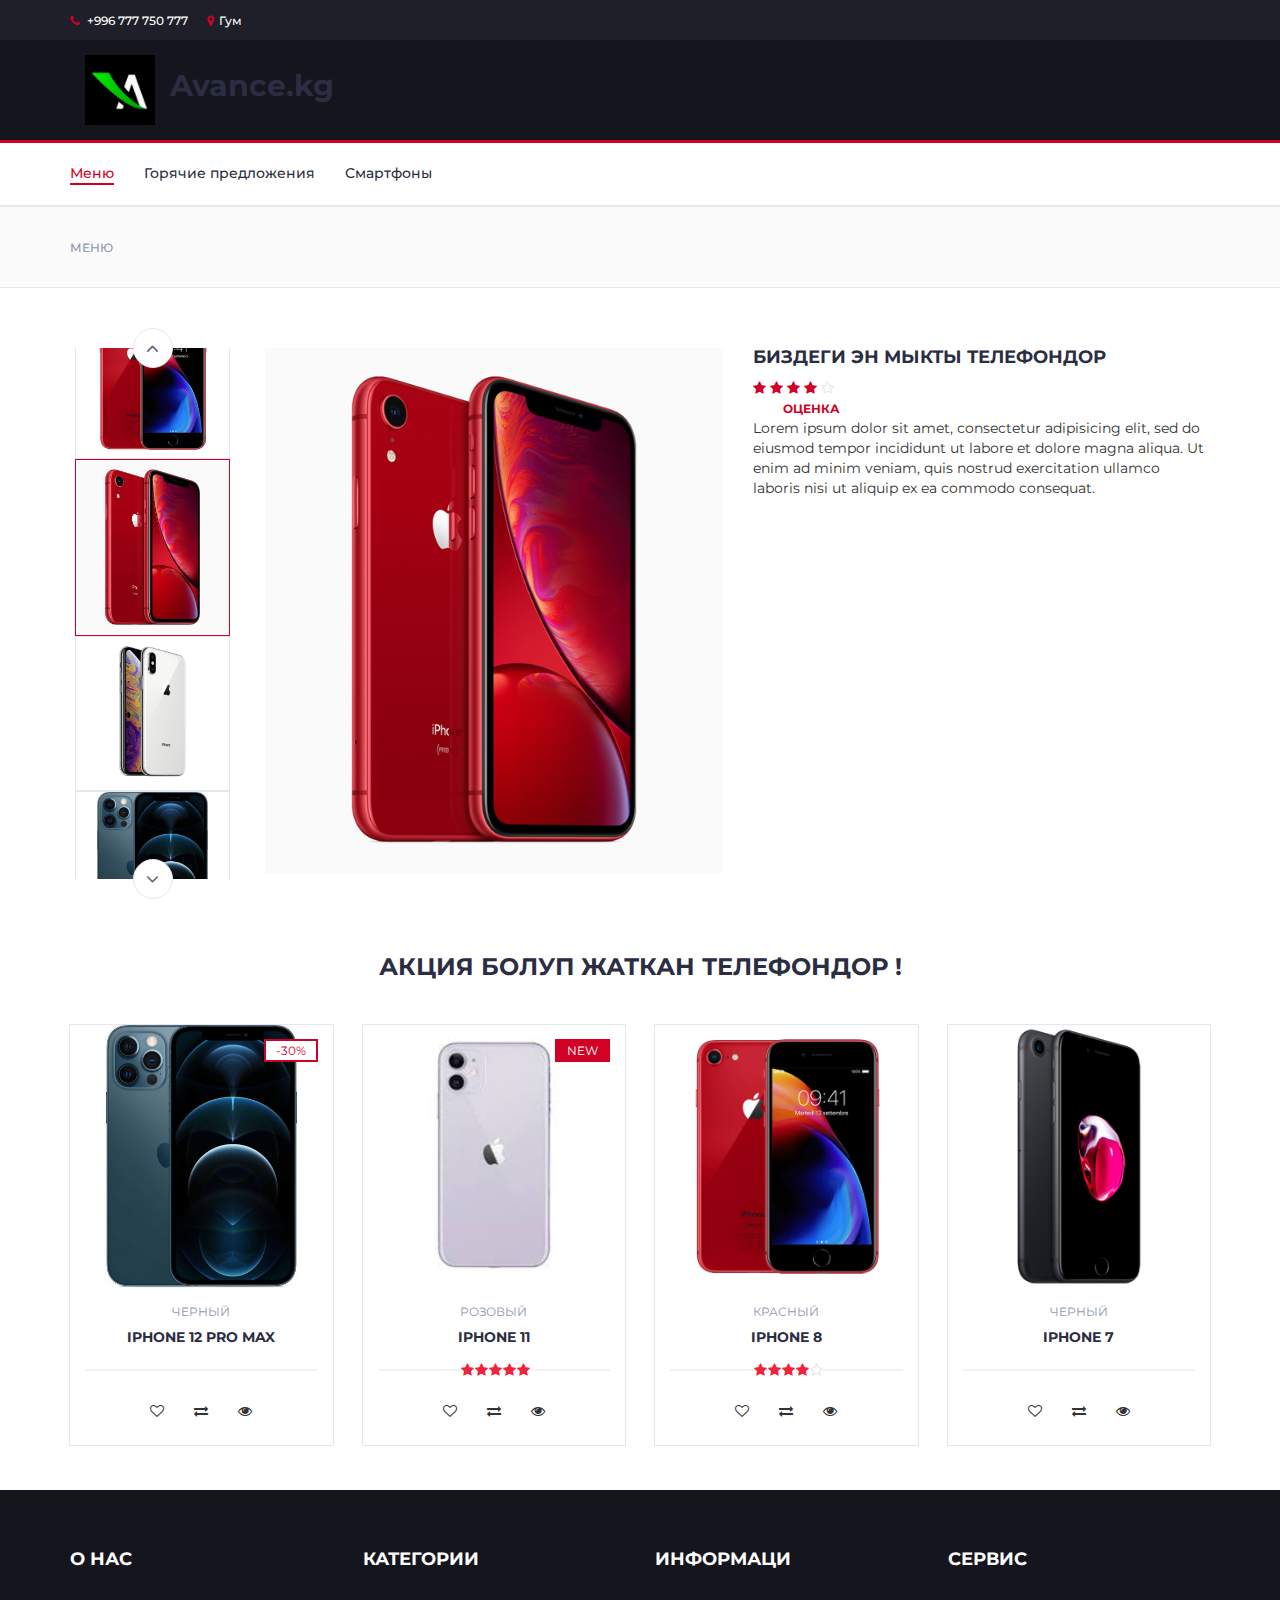
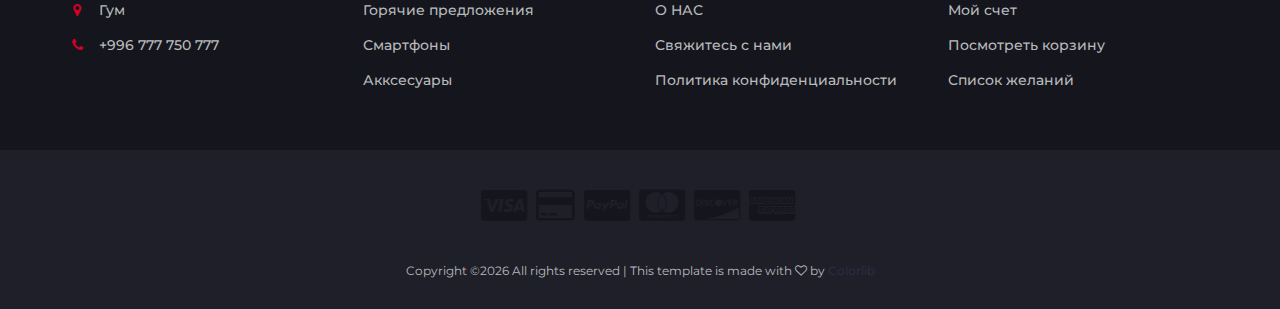
==== product.html @ 6e5bd399 "main" ====
<!DOCTYPE html>
<html lang="en">
<head>
    <meta charset="utf-8">
    <meta http-equiv="X-UA-Compatible" content="IE=edge">
    <meta name="viewport" content="width=device-width, initial-scale=1">
    <!-- The above 3 meta tags *must* come first in the head; any other head content must come *after* these tags -->

    <title>Electro - HTML Ecommerce Template</title>

    <!-- Google font -->
    <link href="https://fonts.googleapis.com/css?family=Montserrat:400,500,700" rel="stylesheet">

    <!-- Bootstrap -->
    <link type="text/css" rel="stylesheet" href="css/bootstrap.min.css"/>

    <!-- Slick -->
    <link type="text/css" rel="stylesheet" href="css/slick.css"/>
    <link type="text/css" rel="stylesheet" href="css/slick-theme.css"/>

    <!-- nouislider -->
    <link type="text/css" rel="stylesheet" href="css/nouislider.min.css"/>

    <!-- Font Awesome Icon -->
    <link rel="stylesheet" href="css/font-awesome.min.css">

    <!-- Custom stlylesheet -->
    <link type="text/css" rel="stylesheet" href="css/style.css"/>

    <!-- HTML5 shim and Respond.js for IE8 support of HTML5 elements and media queries -->
    <!-- WARNING: Respond.js doesn't work if you view the page via file:// -->
    <!--[if lt IE 9]>
    <script src="https://oss.maxcdn.com/html5shiv/3.7.3/html5shiv.min.js"></script>
    <script src="https://oss.maxcdn.com/respond/1.4.2/respond.min.js"></script>
    <![endif]-->

</head>
<body>
<!-- HEADER -->
<header>
    <!-- TOP HEADER -->
    <div id="top-header">
        <div class="container">
            <ul class="header-links pull-left">
                <li><a href="tel:+996777750777"><i class="fa fa-phone"></i> +996 777 750 777</a></li>
                <li>
                    <a href="https://2gis.kg/bishkek/search/%D0%A2%D0%A6%20%C2%AB%D0%93%D0%A3%D0%9C%C2%BB%201%D1%8D%D1%82%D0%B0%D0%B6%20%2C%20%D0%9E%D0%90%2021%20%D0%B8%20%D0%9038?floor=1&m=74.6145%2C42.87534%2F17.7"><i
                            class="fa fa-map-marker"></i>Гум </a></li>
            </ul>
        </div>
    </div>
    <!-- /TOP HEADER -->

    <!-- MAIN HEADER -->
    <div id="header">
        <!-- container -->
        <div class="container">
            <!-- row -->
            <div class="row">
                <!-- LOGO -->
                <div class="col-md-3">
                    <div class="header-logo">
                        <a href="#" class="logo">
                            <img src="img/logo-avance.jpg" alt="">
                            <h2>Avance.kg</h2>
                        </a>
                    </div>
                </div>
                <!-- /LOGO -->

                <!--                &lt;!&ndash; SEARCH BAR &ndash;&gt;-->
                <!--                <div class="col-md-6">-->
                <!--                    <div class="header-search">-->
                <!--                        <form>-->
                <!--                            <input class="input" placeholder="Поиск">-->
                <!--                            <button class="search-btn">Поиск</button>-->
                <!--                        </form>-->
                <!--                    </div>-->
                <!--                </div>-->
                <!--                &lt;!&ndash; /SEARCH BAR &ndash;&gt;-->

                <!-- ACCOUNT -->
                <!-- /ACCOUNT -->
            </div>
            <!-- row -->
        </div>
        <!-- container -->
    </div>
    <!-- /MAIN HEADER -->
</header>
<!-- /HEADER -->

<!-- NAVIGATION -->
<nav id="navigation">
    <!-- container -->
    <div class="container">
        <!-- responsive-nav -->
        <div id="responsive-nav">
            <!-- NAV -->
            <ul class="main-nav nav navbar-nav">
                <li class="active"><a href="index.html">Меню</a></li>
                <li><a href="product.html">Горячие предложения</a></li>
                <li><a href="index.html">Смартфоны</a></li>
            </ul>
            <!-- /NAV -->
        </div>
        <!-- /responsive-nav -->
    </div>
    <!-- /container -->
</nav>
<!-- /NAVIGATION -->

<!-- BREADCRUMB -->
<div id="breadcrumb" class="section">
    <!-- container -->
    <div class="container">
        <!-- row -->
        <div class="row">
            <div class="col-md-12">
                <ul class="breadcrumb-tree">
                    <li><a href="#">Меню</a></li>
                </ul>
            </div>
        </div>
        <!-- /row -->
    </div>
    <!-- /container -->
</div>
<!-- /BREADCRUMB -->

<!-- SECTION -->
<div class="section">
    <!-- container -->
    <div class="container">
        <!-- row -->
        <div class="row">
            <!-- Product main img -->
            <div class="col-md-5 col-md-push-2">
                <div id="product-main-img">
                    <div class="product-preview">
                        <img src="img/xr.jpg" alt="">
                    </div>

                    <div class="product-preview">
                        <img src="../img/xs.jpg" alt="">
                    </div>

                    <div class="product-preview">
                        <img src="img/12pro.jpg" alt="">
                    </div>

                    <div class="product-preview">
                        <img src="img/8.png" alt="">
                    </div>
                </div>
            </div>
            <!-- /Product main img -->

            <!-- Product thumb imgs -->
            <div class="col-md-2  col-md-pull-5">
                <div id="product-imgs">
                    <div class="product-preview">
                        <img src="img/xr.jpg" alt="">
                    </div>

                    <div class="product-preview">
                        <img src="img/xsxs.jpeg" alt="">
                    </div>

                    <div class="product-preview">
                        <img src="img/12pro.jpg" alt="">
                    </div>

                    <div class="product-preview">
                        <img src="img/8.png" alt="">
                    </div>
                </div>
            </div>
            <!-- /Product thumb imgs -->

            <!-- Product details -->
            <div class="col-md-5">
                <div class="product-details">
                    <h2 class="product-name">Биздеги эн мыкты телефондор</h2>
                    <div>
                        <div class="product-rating">
                            <i class="fa fa-star"></i>
                            <i class="fa fa-star"></i>
                            <i class="fa fa-star"></i>
                            <i class="fa fa-star"></i>
                            <i class="fa fa-star-o"></i>
                        </div>
                    </div>
                    <div>
                        <span class="product-available">Оценка</span>
                    </div>
                    <p>Lorem ipsum dolor sit amet, consectetur adipisicing elit, sed do eiusmod tempor incididunt ut
                        labore et dolore magna aliqua. Ut enim ad minim veniam, quis nostrud exercitation ullamco
                        laboris nisi ut aliquip ex ea commodo consequat.</p>


                </div>
            </div>
            <!-- /Product details -->

            <!-- Product tab -->
            <!-- /product tab -->
        </div>
        <!-- /row -->
    </div>
    <!-- /container -->
</div>
<!-- /SECTION -->

<!-- Section -->
<div class="section">
    <!-- container -->
    <div class="container">
        <!-- row -->
        <div class="row">

            <div class="col-md-12">
                <div class="section-title text-center">
                    <h3 class="title">Акция Болуп жаткан телефондор !</h3>
                </div>
            </div>

            <!-- product -->
            <div class="col-md-3 col-xs-6">
                <div class="product">
                    <div class="product-img">
                        <img src="img/12pro.jpg" alt="">
                        <div class="product-label">
                            <span class="sale">-30%</span>
                        </div>
                    </div>
                    <div class="product-body">
                        <p class="product-category">Черный</p>
                        <h3 class="product-name"><a href="#">IPhone 12 pro Max</a></h3>
                        <h4 class="product-price">
                            <del class="product-old-price"></del>
                        </h4>
                        <div class="product-rating">
                        </div>
                        <div class="product-btns">
                            <button class="add-to-wishlist"><i class="fa fa-heart-o"></i><span class="tooltipp">добавить в список желаний</span>
                            </button>
                            <button class="add-to-compare"><i class="fa fa-exchange"></i><span class="tooltipp">Добавить к сравнению</span>
                            </button>
                            <button class="quick-view"><i class="fa fa-eye"></i><span class="tooltipp">Посмотреть</span>
                            </button>
                        </div>
                    </div>
                    <div class="add-to-cart">
                        <a href="tel:+996777750777">
                            <button class="add-to-cart-btn"><i class="fa fa-shopping-cart"></i> Заказать</button>
                        </a>
                    </div>
                </div>
            </div>
            <!-- /product -->

            <!-- product -->
            <div class="col-md-3 col-xs-6">
                <div class="product">
                    <div class="product-img">
                        <img src="img/iphone11.jfif" alt="">
                        <div class="product-label">
                            <span class="new">NEW</span>
                        </div>
                    </div>
                    <div class="product-body">
                        <p class="product-category">Розовый</p>
                        <h3 class="product-name"><a href="#">IPhone 11</a></h3>
                        <h4 class="product-price">
                            <del class="product-old-price"></del>
                        </h4>
                        <div class="product-rating">
                            <i class="fa fa-star"></i>
                            <i class="fa fa-star"></i>
                            <i class="fa fa-star"></i>
                            <i class="fa fa-star"></i>
                            <i class="fa fa-star"></i>
                        </div>
                        <div class="product-btns">
                            <button class="add-to-wishlist"><i class="fa fa-heart-o"></i><span class="tooltipp">Посмотреть</span>
                            </button>
                            <button class="add-to-compare"><i class="fa fa-exchange"></i><span
                                    class="tooltipp">Заказать</span></button>
                            <button class="quick-view"><i class="fa fa-eye"></i><span class="tooltipp">Заказать</span>
                            </button>
                        </div>
                    </div>
                    <div class="add-to-cart">
                        <a href="tel:+996777750777">
                            <button class="add-to-cart-btn"><i class="fa fa-shopping-cart"></i> Заказать</button>
                        </a></div>
                </div>
            </div>
            <!-- /product -->

            <div class="clearfix visible-sm visible-xs"></div>

            <!-- product -->
            <div class="col-md-3 col-xs-6">
                <div class="product">
                    <div class="product-img">
                        <img src="img/8.png" alt="">
                    </div>
                    <div class="product-body">
                        <p class="product-category">Красный</p>
                        <h3 class="product-name"><a href="#">IPhone 8</a></h3>
                        <div class="product-rating">
                            <i class="fa fa-star"></i>
                            <i class="fa fa-star"></i>
                            <i class="fa fa-star"></i>
                            <i class="fa fa-star"></i>
                            <i class="fa fa-star-o"></i>
                        </div>
                        <div class="product-btns">
                            <button class="add-to-wishlist"><i class="fa fa-heart-o"></i><span class="tooltipp">Посмотреть</span>
                            </button>
                            <button class="add-to-compare"><i class="fa fa-exchange"></i><span
                                    class="tooltipp">Заказать</span></button>
                            <button class="quick-view"><i class="fa fa-eye"></i><span class="tooltipp">New</span>
                            </button>
                        </div>
                    </div>
                    <div class="add-to-cart">
                        <a href="tel:+996777750777">
                            <button class="add-to-cart-btn"><i class="fa fa-shopping-cart"></i> Заказать</button>
                        </a>
                    </div>
                </div>
            </div>
            <!-- /product -->

            <!-- product -->
            <div class="col-md-3 col-xs-6">
                <div class="product">
                    <div class="product-img">
                        <img src="img/77.jpg" alt="img">
                    </div>
                    <div class="product-body">
                        <p class="product-category">Черный</p>
                        <h3 class="product-name"><a href="#">Iphone 7</a></h3>
                        <div class="product-rating">
                        </div>
                        <div class="product-btns">
                            <button class="add-to-wishlist"><i class="fa fa-heart-o"></i><span class="tooltipp">Посмотреть</span>
                            </button>
                            <button class="add-to-compare"><i class="fa fa-exchange"></i><span
                                    class="tooltipp">Заказать</span></button>
                            <button class="quick-view"><i class="fa fa-eye"></i><span class="tooltipp">new</span>
                            </button>
                        </div>
                    </div>
                    <div class="add-to-cart">
                        <a href="tel:+996777750777">
                            <button class="add-to-cart-btn"><i class="fa fa-shopping-cart"></i> Заказать</button>
                        </a>
                    </div>
                </div>
            </div>
            <!-- /product -->

        </div>
        <!-- /row -->
    </div>
    <!-- /container -->
</div>
<!-- /Section -->

<!-- NEWSLETTER -->
<!-- /NEWSLETTER -->

<!-- FOOTER -->
<footer id="footer">
    <!-- top footer -->
    <div class="section">
        <!-- container -->
        <div class="container">
            <!-- row -->
            <div class="row">
                <div class="col-md-3 col-xs-6">
                    <div class="footer">
                        <h3 class="footer-title">О НАС</h3>
                        <ul class="footer-links">
                            <li>
                                <a href="https://2gis.kg/bishkek/search/%D0%A2%D0%A6%20%C2%AB%D0%93%D0%A3%D0%9C%C2%BB%201%D1%8D%D1%82%D0%B0%D0%B6%20%2C%20%D0%9E%D0%90%2021%20%D0%B8%20%D0%9038?floor=1&m=74.6145%2C42.87534%2F17.7"><i
                                        class="fa fa-map-marker"></i>Гум </a></li>
                            <li><a href="tel:996777750777"><i class="fa fa-phone"></i>+996 777 750 777</a></li>
                        </ul>
                    </div>
                </div>

                <div class="col-md-3 col-xs-6">
                    <div class="footer">
                        <h3 class="footer-title">Категории</h3>
                        <ul class="footer-links">
                            <li><a href="#">Горячие предложения</a></li>
                            <li><a href="#">Смартфоны</a></li>
                            <li><a href="#">Акксесуары</a></li>
                        </ul>
                    </div>
                </div>

                <div class="clearfix visible-xs"></div>

                <div class="col-md-3 col-xs-6">
                    <div class="footer">
                        <h3 class="footer-title">Информаци</h3>
                        <ul class="footer-links">
                            <li><a href="#">О НАС</a></li>
                            <li><a href="#">Свяжитесь с нами</a></li>
                            <li><a href="#">Политика конфиденциальности</a></li>

                        </ul>
                    </div>
                </div>

                <div class="col-md-3 col-xs-6">
                    <div class="footer">
                        <h3 class="footer-title">Сервис</h3>
                        <ul class="footer-links">
                            <li><a href="#">Мой счет</a></li>
                            <li><a href="#">Посмотреть корзину</a></li>
                            <li><a href="#">Список желаний</a></li>
                        </ul>
                    </div>
                </div>
            </div>
            <!-- /row -->
        </div>
        <!-- /container -->
    </div>
    <!-- /top footer -->

    <!-- bottom footer -->
    <div id="bottom-footer" class="section">
        <div class="container">
            <!-- row -->
            <div class="row">
                <div class="col-md-12 text-center">
                    <ul class="footer-payments">
                        <li><a href="#"><i class="fa fa-cc-visa"></i></a></li>
                        <li><a href="#"><i class="fa fa-credit-card"></i></a></li>
                        <li><a href="#"><i class="fa fa-cc-paypal"></i></a></li>
                        <li><a href="#"><i class="fa fa-cc-mastercard"></i></a></li>
                        <li><a href="#"><i class="fa fa-cc-discover"></i></a></li>
                        <li><a href="#"><i class="fa fa-cc-amex"></i></a></li>
                    </ul>
                    <span class="copyright">
								<!-- Link back to Colorlib can't be removed. Template is licensed under CC BY 3.0. -->
								Copyright &copy;<script>document.write(new Date().getFullYear());</script> All rights reserved | This template is made with <i
                            class="fa fa-heart-o" aria-hidden="true"></i> by <a href="https://colorlib.com"
                                                                                target="_blank">Colorlib</a>
                        <!-- Link back to Colorlib can't be removed. Template is licensed under CC BY 3.0. -->
							</span>
                </div>
            </div>
            <!-- /row -->
        </div>
        <!-- /container -->
    </div>
    <!-- /bottom footer -->
</footer>
<!-- /FOOTER -->

<!-- jQuery Plugins -->
<script src="js/jquery.min.js"></script>
<script src="js/bootstrap.min.js"></script>
<script src="js/slick.min.js"></script>
<script src="js/nouislider.min.js"></script>
<script src="js/jquery.zoom.min.js"></script>
<script src="js/main.js"></script>

</body>
</html>
---- css/nouislider.min.css ----
/*! nouislider - 10.0.0 - 2017-05-28 14:52:48 */.noUi-target,.noUi-target *{-webkit-touch-callout:none;-webkit-tap-highlight-color:transparent;-webkit-user-select:none;-ms-touch-action:none;touch-action:none;-ms-user-select:none;-moz-user-select:none;user-select:none;-moz-box-sizing:border-box;box-sizing:border-box}.noUi-target{position:relative;direction:ltr}.noUi-base{width:100%;height:100%;position:relative;z-index:1}.noUi-connect{position:absolute;right:0;top:0;left:0;bottom:0}.noUi-origin{position:absolute;height:0;width:0}.noUi-handle{position:relative;z-index:1}.noUi-state-tap .noUi-connect,.noUi-state-tap .noUi-origin{-webkit-transition:top .3s,right .3s,bottom .3s,left .3s;transition:top .3s,right .3s,bottom .3s,left .3s}.noUi-state-drag *{cursor:inherit!important}.noUi-base,.noUi-handle{-webkit-transform:translate3d(0,0,0);transform:translate3d(0,0,0)}.noUi-horizontal{height:18px}.noUi-horizontal .noUi-handle{width:34px;height:28px;left:-17px;top:-6px}.noUi-vertical{width:18px}.noUi-vertical .noUi-handle{width:28px;height:34px;left:-6px;top:-17px}.noUi-target{background:#FAFAFA;border-radius:4px;border:1px solid #D3D3D3;box-shadow:inset 0 1px 1px #F0F0F0,0 3px 6px -5px #BBB}.noUi-connect{background:#3FB8AF;border-radius:4px;box-shadow:inset 0 0 3px rgba(51,51,51,.45);-webkit-transition:background 450ms;transition:background 450ms}.noUi-draggable{cursor:ew-resize}.noUi-vertical .noUi-draggable{cursor:ns-resize}.noUi-handle{border:1px solid #D9D9D9;border-radius:3px;background:#FFF;cursor:default;box-shadow:inset 0 0 1px #FFF,inset 0 1px 7px #EBEBEB,0 3px 6px -3px #BBB}.noUi-active{box-shadow:inset 0 0 1px #FFF,inset 0 1px 7px #DDD,0 3px 6px -3px #BBB}.noUi-handle:after,.noUi-handle:before{content:"";display:block;position:absolute;height:14px;width:1px;background:#E8E7E6;left:14px;top:6px}.noUi-handle:after{left:17px}.noUi-vertical .noUi-handle:after,.noUi-vertical .noUi-handle:before{width:14px;height:1px;left:6px;top:14px}.noUi-vertical .noUi-handle:after{top:17px}[disabled] .noUi-connect{background:#B8B8B8}[disabled] .noUi-handle,[disabled].noUi-handle,[disabled].noUi-target{cursor:not-allowed}.noUi-pips,.noUi-pips *{-moz-box-sizing:border-box;box-sizing:border-box}.noUi-pips{position:absolute;color:#999}.noUi-value{position:absolute;white-space:nowrap;text-align:center}.noUi-value-sub{color:#ccc;font-size:10px}.noUi-marker{position:absolute;background:#CCC}.noUi-marker-large,.noUi-marker-sub{background:#AAA}.noUi-pips-horizontal{padding:10px 0;height:80px;top:100%;left:0;width:100%}.noUi-value-horizontal{-webkit-transform:translate3d(-50%,50%,0);transform:translate3d(-50%,50%,0)}.noUi-marker-horizontal.noUi-marker{margin-left:-1px;width:2px;height:5px}.noUi-marker-horizontal.noUi-marker-sub{height:10px}.noUi-marker-horizontal.noUi-marker-large{height:15px}.noUi-pips-vertical{padding:0 10px;height:100%;top:0;left:100%}.noUi-value-vertical{-webkit-transform:translate3d(0,50%,0);transform:translate3d(0,50%,0);padding-left:25px}.noUi-marker-vertical.noUi-marker{width:5px;height:2px;margin-top:-1px}.noUi-marker-vertical.noUi-marker-sub{width:10px}.noUi-marker-vertical.noUi-marker-large{width:15px}.noUi-tooltip{display:block;position:absolute;border:1px solid #D9D9D9;border-radius:3px;background:#fff;color:#000;padding:5px;text-align:center;white-space:nowrap}.noUi-horizontal .noUi-tooltip{-webkit-transform:translate(-50%,0);transform:translate(-50%,0);left:50%;bottom:120%}.noUi-vertical .noUi-tooltip{-webkit-transform:translate(0,-50%);transform:translate(0,-50%);top:50%;right:120%}
---- css/style.css ----
/*
Template Name: Electro - HTML Ecommerce Template
Author: yaminncco

Colors:
	Body 		: #333
	Headers 	: #2B2D42
	Primary 	: #D10024
	Dark 		: #15161D ##1E1F29
	Grey 		: #E4E7ED #FBFBFC #8D99AE #B9BABC

Fonts: Montserrat

Table OF Contents
------------------------------------
1 > GENERAL
------ Typography
------ Buttons
------ Inputs
------ Sections
------ Breadcrumb
2 > HEADER
------ Top header
------ Logo
------ Search
------ Cart
3 > NAVIGATION
------ Main nav
------ Responsive Nav
4 > CATEGORY SHOP
5 > HOT DEAL
6 > PRODUCT
------ Product
------ Widget product
------ Product slick
7 > STORE PAGE
------ Aside
------ Store
8 > PRODUCT DETAILS PAGE
------ Product view
------ Product details
------ Product tab
9 > CHECKOUT PAGE
10 > NEWSLETTER
11 > FOOTER
11 > SLICK STYLE
12 > RESPONSIVE
------------------------------------*/

/*=========================================================
	01 -> GENERAL
===========================================================*/

/*----------------------------*\
	Typography
\*----------------------------*/

body {
    font-family: 'Montserrat', sans-serif;
    font-weight: 400;
    color: #333;
}

h1, h2, h3, h4, h5, h6 {
    color: #2B2D42;
    font-weight: 700;
    margin: 0 0 10px;
}

a {
    color: #2B2D42;
    font-weight: 500;
    -webkit-transition: 0.2s color;
    transition: 0.2s color;
}

a:hover, a:focus {
    color: #D10024;
    text-decoration: none;
    outline: none;
}

ul, ol {
    margin: 0;
    padding: 0;
    list-style: none
}

/*----------------------------*\
	Buttons
\*----------------------------*/

.primary-btn {
    display: inline-block;
    padding: 12px 30px;
    background-color: #D10024;
    border: none;
    border-radius: 40px;
    color: #FFF;
    text-transform: uppercase;
    font-weight: 700;
    text-align: center;
    -webkit-transition: 0.2s all;
    transition: 0.2s all;
}

.primary-btn:hover, .primary-btn:focus {
    opacity: 0.9;
    color: #FFF;
}

/*----------------------------*\
	Inputs
\*----------------------------*/

/*-- Text input --*/

.input {
    height: 40px;
    padding: 0px 15px;
    border: 1px solid #E4E7ED;
    background-color: #FFF;
    width: 100%;
}

textarea.input {
    padding: 15px;
    min-height: 90px;
}

/*-- Number input --*/

.input-number {
    position: relative;
}

.input-number input[type="number"]::-webkit-inner-spin-button, .input-number input[type="number"]::-webkit-outer-spin-button {
    -webkit-appearance: none;
    margin: 0;
}

.input-number input[type="number"] {
    -moz-appearance: textfield;
    height: 40px;
    width: 100%;
    border: 1px solid #E4E7ED;
    background-color: #FFF;
    padding: 0px 35px 0px 15px;
}

.input-number .qty-up, .input-number .qty-down {
    position: absolute;
    display: block;
    width: 20px;
    height: 20px;
    border: 1px solid #E4E7ED;
    background-color: #FFF;
    text-align: center;
    font-weight: 700;
    cursor: pointer;
    -webkit-user-select: none;
    -moz-user-select: none;
    -ms-user-select: none;
    user-select: none;
}

.input-number .qty-up {
    right: 0;
    top: 0;
    border-bottom: 0px;
}

.input-number .qty-down {
    right: 0;
    bottom: 0;
}

.input-number .qty-up:hover, .input-number .qty-down:hover {
    background-color: #E4E7ED;
    color: #D10024;
}

/*-- Select input --*/

.input-select {
    padding: 0px 15px;
    background: #FFF;
    border: 1px solid #E4E7ED;
    height: 40px;
}

/*-- checkbox & radio input --*/

.input-radio, .input-checkbox {
    position: relative;
    display: block;
}

.input-radio input[type="radio"]:not(:checked), .input-radio input[type="radio"]:checked, .input-checkbox input[type="checkbox"]:not(:checked), .input-checkbox input[type="checkbox"]:checked {
    position: absolute;
    margin-left: -9999px;
    visibility: hidden;
}

.input-radio label, .input-checkbox label {
    font-weight: 500;
    min-height: 20px;
    padding-left: 20px;
    margin-bottom: 5px;
    cursor: pointer;
}

.input-radio input[type="radio"]+label span, .input-checkbox input[type="checkbox"]+label span {
    position: absolute;
    left: 0px;
    top: 4px;
    width: 14px;
    height: 14px;
    border: 2px solid #E4E7ED;
    background: #FFF;
}

.input-radio input[type="radio"]+label span {
    border-radius: 50%;
}

.input-radio input[type="radio"]+label span:after {
    content: "";
    position: absolute;
    left: 50%;
    top: 50%;
    -webkit-transform: translate(-50%, -50%) scale(0);
    -ms-transform: translate(-50%, -50%) scale(0);
    transform: translate(-50%, -50%) scale(0);
    background-color: #FFF;
    width: 4px;
    height: 4px;
    border-radius: 50%;
    opacity: 0;
    -webkit-transition: all 0.2s;
    transition: all 0.2s;
}

.input-checkbox input[type="checkbox"]+label span:after {
    content: '✔';
    position: absolute;
    top: -2px;
    left: 1px;
    font-size: 10px;
    color: #FFF;
    opacity: 0;
    -webkit-transform: scale(0);
    -ms-transform: scale(0);
    transform: scale(0);
    -webkit-transition: all 0.2s;
    transition: all 0.2s;
}

.input-radio input[type="radio"]:checked+label span, .input-checkbox input[type="checkbox"]:checked+label span {
    background-color: #D10024;
    border-color: #D10024;
}

.input-radio input[type="radio"]:checked+label span:after {
    opacity: 1;
    -webkit-transform: translate(-50%, -50%) scale(1);
    -ms-transform: translate(-50%, -50%) scale(1);
    transform: translate(-50%, -50%) scale(1);
}

.input-checkbox input[type="checkbox"]:checked+label span:after {
    opacity: 1;
    -webkit-transform: scale(1);
    -ms-transform: scale(1);
    transform: scale(1);
}

.input-radio .caption, .input-checkbox .caption {
    margin-top: 5px;
    max-height: 0;
    overflow: hidden;
    -webkit-transition: 0.3s max-height;
    transition: 0.3s max-height;
}

.input-radio input[type="radio"]:checked~.caption, .input-checkbox input[type="checkbox"]:checked~.caption {
    max-height: 800px;
}

/*----------------------------*\
	Section
\*----------------------------*/

.section {
    padding-top: 30px;
    padding-bottom: 30px;
}

.section-title {
    position: relative;
    margin-bottom: 30px;
    margin-top: 15px;
}

.section-title .title {
    display: inline-block;
    text-transform: uppercase;
    margin: 0px;
}

.section-title .section-nav {
    float: right;
}

.section-title .section-nav .section-tab-nav {
    display: inline-block;
}

.section-tab-nav li {
    display: inline-block;
    margin-right: 15px;
}

.section-tab-nav li:last-child {
    margin-right: 0px;
}

.section-tab-nav li a {
    font-weight: 700;
    color: #8D99AE;
}

.logo {
    align-items: center;
    display: flex;
}

.header-logo img {
    margin: 0 15px;
    width: 70px;
    height: 70px;
}

.section-tab-nav li a:after {
    content: "";
    display: block;
    width: 0%;
    height: 2px;
    background-color: #D10024;
    -webkit-transition: 0.2s all;
    transition: 0.2s all;
}

.section-tab-nav li.active a {
    color: #D10024;
}

.section-tab-nav li a:hover:after, .section-tab-nav li a:focus:after, .section-tab-nav li.active a:after {
    width: 100%;
}

.section-title .section-nav .products-slick-nav {
    top: 0px;
    right: 0px;
}

/*----------------------------*\
	Breadcrumb
\*----------------------------*/

#breadcrumb {
    padding: 30px 0px;
    background: #FBFBFC;
    border-bottom: 1px solid #E4E7ED;
    margin-bottom: 30px;
}

#breadcrumb .breadcrumb-header {
    display: inline-block;
    margin-top: 0px;
    margin-bottom: 0px;
    margin-right: 15px;
    text-transform: uppercase;
}

#breadcrumb .breadcrumb-tree {
    display: inline-block;
}

#breadcrumb .breadcrumb-tree li {
    display: inline-block;
    font-size: 12px;
    font-weight: 500;
    text-transform: uppercase;
}

#breadcrumb .breadcrumb-tree li+li {
    margin-left: 10px;
}

#breadcrumb .breadcrumb-tree li+li:before {
    content: '/';
    display: inline-block;
    color: #8D99AE;
    margin-right: 10px;
}

#breadcrumb .breadcrumb-tree li a {
    color: #8D99AE;
}

#breadcrumb .breadcrumb-tree li a:hover {
    color: #D10024;
}

/*=========================================================
	02 -> HEADER
===========================================================*/

/*----------------------------*\
	Top header
\*----------------------------*/

#top-header {
    padding-top: 10px;
    padding-bottom: 10px;
    background-color: #1E1F29;
}

.header-links li {
    display: inline-block;
    margin-right: 15px;
    font-size: 12px;
}

.header-links li:last-child {
    margin-right: 0px;
}

.header-links li a {
    color: #FFF;
}

.header-links li a:hover {
    color: #D10024;
}

.header-links li i {
    color: #D10024;
    margin-right: 5px;
}

/*----------------------------*\
	Logo
\*----------------------------*/

#header {
    padding-top: 15px;
    padding-bottom: 15px;
    background-color: #15161D;
}

.header-logo {
    float: left;
}

.header-logo .logo img {
    display: block;
}

/*----------------------------*\
	Search
\*----------------------------*/

.header-search {
    padding: 15px 0px;
}

.header-search form {
    position: relative;
}

.header-search form .input-select {
    margin-right: -4px;
    border-radius: 40px 0px 0px 40px;
}

.header-search form .input {
    width: calc(100% - 260px);
    margin-right: -4px;
}

.header-search form .search-btn {
    height: 40px;
    width: 100px;
    background: #D10024;
    color: #FFF;
    font-weight: 700;
    border: none;
    border-radius: 0px 40px 40px 0px;
}

/*----------------------------*\
	Cart
\*----------------------------*/

.header-ctn {
    float: right;
    padding: 15px 0px;
}

.header-ctn>div {
    display: inline-block;
}

.header-ctn>div+div {
    margin-left: 15px;
}

.header-ctn>div>a {
    display: block;
    position: relative;
    width: 90px;
    text-align: center;
    color: #FFF;
}

.header-ctn>div>a>i {
    display: block;
    font-size: 18px;
}

.header-ctn>div>a>span {
    font-size: 12px;
}

.header-ctn>div>a>.qty {
    position: absolute;
    right: 15px;
    top: -10px;
    width: 20px;
    height: 20px;
    line-height: 20px;
    text-align: center;
    border-radius: 50%;
    font-size: 10px;
    color: #FFF;
    background-color: #D10024;
}

.header-ctn .menu-toggle {
    display: none;
}

.cart-dropdown {
    position: absolute;
    width: 300px;
    background: #FFF;
    padding: 15px;
    -webkit-box-shadow: 0px 0px 0px 2px #E4E7ED;
    box-shadow: 0px 0px 0px 2px #E4E7ED;
    z-index: 99;
    right: 0;
    opacity: 0;
    visibility: hidden;
}

.dropdown.open>.cart-dropdown {
    opacity: 1;
    visibility: visible;
}

.cart-dropdown .cart-list {
    max-height: 180px;
    overflow-y: scroll;
    margin-bottom: 15px;
}

.cart-dropdown .cart-list .product-widget {
    padding: 0px;
    -webkit-box-shadow: none;
    box-shadow: none;
}

.cart-dropdown .cart-list .product-widget:last-child {
    margin-bottom: 0px;
}

.cart-dropdown .cart-list .product-widget .product-img {
    left: 0px;
    top: 0px;
}

.cart-dropdown .cart-list .product-widget .product-body .product-price {
    color: #2B2D42;
}

.cart-dropdown .cart-btns {
    margin: 0px -17px -17px;
}

.cart-dropdown .cart-btns>a {
    display: inline-block;
    width: calc(50% - 0px);
    padding: 12px;
    background-color: #D10024;
    color: #FFF;
    text-align: center;
    font-weight: 700;
    -webkit-transition: 0.2s all;
    transition: 0.2s all;
}

.cart-dropdown .cart-btns>a:first-child {
    margin-right: -4px;
    background-color: #1e1f29;
}

.cart-dropdown .cart-btns>a:hover {
    opacity: 0.9;
}

.cart-dropdown .cart-summary {
    border-top: 1px solid #E4E7ED;
    padding-top: 15px;
    padding-bottom: 15px;
}

/*=========================================================
	03 -> Navigation
===========================================================*/

#navigation {
    background: #FFF;
    border-bottom: 2px solid #E4E7ED;
    border-top: 3px solid #D10024;
}

/*----------------------------*\
	Main nav
\*----------------------------*/

.main-nav>li+li {
    margin-left: 30px
}

.main-nav>li>a {
    padding: 20px 0px;
}

.main-nav>li>a:hover, .main-nav>li>a:focus, .main-nav>li.active>a {
    color: #D10024;
    background-color: transparent;
}

.main-nav>li>a:after {
    content: "";
    display: block;
    width: 0%;
    height: 2px;
    background-color: #D10024;
    -webkit-transition: 0.2s all;
    transition: 0.2s all;
}

.main-nav>li>a:hover:after, .main-nav>li>a:focus:after, .main-nav>li.active>a:after {
    width: 100%;
}

.header-ctn li.nav-toggle {
    display: none;
}

/*----------------------------*\
	responsive nav
\*----------------------------*/

@media only screen and (max-width: 991px) {
    .header-ctn .menu-toggle {
        display: inline-block;
    }
    #responsive-nav {
        position: fixed;
        left: 0;
        top: 0;
        background: #15161D;
        height: 100vh;
        max-width: 250px;
        width: 0%;
        overflow: hidden;
        z-index: 22;
        padding-top: 60px;
        -webkit-transform: translateX(-100%);
        -ms-transform: translateX(-100%);
        transform: translateX(-100%);
        -webkit-transition: 0.2s all;
        transition: 0.2s all;
    }
    #responsive-nav.active {
        -webkit-transform: translateX(0%);
        -ms-transform: translateX(0%);
        transform: translateX(0%);
        width: 100%;
    }
    .main-nav {
        margin: 0px;
        float: none;
    }
    .main-nav>li {
        display: block;
        float: none;
    }
    .main-nav>li+li {
        margin-left: 0px;
    }
    .main-nav>li>a {
        padding: 15px;
        color: #FFF;
    }
}

/*=========================================================
	04 -> CATEGORY SHOP
===========================================================*/

.shop {
    position: relative;
    overflow: hidden;
    margin: 15px 0px;
}

.shop:before {
    content: "";
    position: absolute;
    top: 0;
    bottom: 0;
    left: 0px;
    width: 60%;
    background: #D10024;
    opacity: 0.9;
    -webkit-transform: skewX(-45deg);
    -ms-transform: skewX(-45deg);
    transform: skewX(-45deg);
}

.shop:after {
    content: "";
    position: absolute;
    top: 0;
    bottom: 0;
    left: 1px;
    width: 100%;
    background: #D10024;
    opacity: 0.9;
    -webkit-transform: skewX(-45deg) translateX(-100%);
    -ms-transform: skewX(-45deg) translateX(-100%);
    transform: skewX(-45deg) translateX(-100%);
}

.shop .shop-img {
    position: relative;
    background-color: #E4E7ED;
    z-index: -1;
}

.shop .shop-img>img {
    width: 100%;
    -webkit-transition: 0.2s all;
    transition: 0.2s all;
}

.shop:hover .shop-img>img {
    -webkit-transform: scale(1.1);
    -ms-transform: scale(1.1);
    transform: scale(1.1);
}

.shop .shop-body {
    position: absolute;
    top: 0;
    width: 75%;
    padding: 30px;
    z-index: 10;
}

.shop .shop-body h3 {
    color: #FFF;
}

.shop .shop-body .cta-btn {
    color: #FFF;
    text-transform: uppercase;
}

/*=========================================================
	05 -> HOT DEAL
===========================================================*/

#hot-deal.section {
    padding: 60px 0px;
    margin: 30px 0px;
    background-color: #E4E7ED;
    background-image: url('../img/hotdeal.png');
    background-position: center;
    background-repeat: no-repeat;
}

.hot-deal {
    text-align: center;
}

.hot-deal .hot-deal-countdown {
    margin-bottom: 30px;
}

.hot-deal .hot-deal-countdown>li {
    position: relative;
    display: inline-block;
    width: 100px;
    height: 100px;
    background: #D10024e6;
    text-align: center;
    border-radius: 50%;
    margin: 0px 5px;
}

.hot-deal .hot-deal-countdown>li>div {
    position: absolute;
    left: 0;
    right: 0;
    top: 50%;
    -webkit-transform: translateY(-50%);
    -ms-transform: translateY(-50%);
    transform: translateY(-50%);
}

.hot-deal .hot-deal-countdown>li>div h3 {
    color: #FFF;
    margin-bottom: 0px;
}

.hot-deal .hot-deal-countdown>li>div span {
    display: block;
    font-size: 10px;
    text-transform: uppercase;
    color: #FFF;
}

.hot-deal p {
    text-transform: uppercase;
    font-size: 24px;
}

.hot-deal .cta-btn {
    margin-top: 15px;
}

/*=========================================================
	06 -> PRODUCT
===========================================================*/

/*----------------------------*\
	product
\*----------------------------*/

.product {
    position: relative;
    margin: 15px 0px;
    -webkit-box-shadow: 0px 0px 0px 0px #E4E7ED, 0px 0px 0px 1px #E4E7ED;
    box-shadow: 0px 0px 0px 0px #E4E7ED, 0px 0px 0px 1px #E4E7ED;
    -webkit-transition: 0.2s all;
    transition: 0.2s all;
}

.product:hover {
    -webkit-box-shadow: 0px 0px 6px 0px #E4E7ED, 0px 0px 0px 2px #D10024;
    box-shadow: 0px 0px 6px 0px #E4E7ED, 0px 0px 0px 2px #D10024;
}

.product .product-img {
    position: relative;
}

.product .product-img>img {
    width: 100%;
}

.product .product-img .product-label {
    position: absolute;
    top: 15px;
    right: 15px;
}

.product .product-img .product-label>span {
    border: 2px solid;
    padding: 2px 10px;
    font-size: 12px;
}

.product .product-img .product-label>span.sale {
    background-color: #FFF;
    border-color: #D10024;
    color: #D10024;
}

.product .product-img .product-label>span.new {
    background-color: #D10024;
    border-color: #D10024;
    color: #FFF;
}

.product .product-body {
    position: relative;
    padding: 15px;
    background-color: #FFF;
    text-align: center;
    z-index: 20;
}

.product .product-body .product-category {
    text-transform: uppercase;
    font-size: 12px;
    color: #8D99AE;
}

.product .product-body .product-name {
    text-transform: uppercase;
    font-size: 14px;
}

.product .product-body .product-name>a {
    font-weight: 700;
}

.product .product-body .product-name>a:hover, .product .product-body .product-name>a:focus {
    color: #D10024;
}

.product .product-body .product-price {
    color: #D10024;
    font-size: 18px;
}

.product .product-body .product-price .product-old-price {
    font-size: 70%;
    font-weight: 400;
    color: #8D99AE;
}

.product .product-body .product-rating {
    position: relative;
    margin: 15px 0px 10px;
    height: 20px;
}

.product .product-body .product-rating>i {
    position: relative;
    width: 14px;
    margin-right: -4px;
    background: #FFF;
    color: #E4E7ED;
    z-index: 10;
}

.product .product-body .product-rating>i.fa-star {
    color: #ef233c;
}

.product .product-body .product-rating:after {
    content: "";
    position: absolute;
    top: 50%;
    left: 0;
    right: 0;
    -webkit-transform: translateY(-50%);
    -ms-transform: translateY(-50%);
    transform: translateY(-50%);
    height: 1px;
    background-color: #E4E7ED;
}

.product .product-body .product-btns>button {
    position: relative;
    width: 40px;
    height: 40px;
    line-height: 40px;
    background: transparent;
    border: none;
    -webkit-transition: 0.2s all;
    transition: 0.2s all;
}

.product .product-body .product-btns>button:hover {
    background-color: #E4E7ED;
    color: #D10024;
    border-radius: 50%;
}

.product .product-body .product-btns>button .tooltipp {
    position: absolute;
    bottom: 100%;
    left: 50%;
    -webkit-transform: translate(-50%, -15px);
    -ms-transform: translate(-50%, -15px);
    transform: translate(-50%, -15px);
    width: 150px;
    padding: 10px;
    font-size: 12px;
    line-height: 10px;
    background: #1e1f29;
    color: #FFF;
    text-transform: uppercase;
    z-index: 10;
    opacity: 0;
    visibility: hidden;
    -webkit-transition: 0.2s all;
    transition: 0.2s all;
}

.product .product-body .product-btns>button:hover .tooltipp {
    opacity: 1;
    visibility: visible;
    -webkit-transform: translate(-50%, -5px);
    -ms-transform: translate(-50%, -5px);
    transform: translate(-50%, -5px);
}

.product .add-to-cart {
    position: absolute;
    left: 1px;
    right: 1px;
    bottom: 1px;
    padding: 15px;
    background: #1e1f29;
    text-align: center;
    -webkit-transform: translateY(0%);
    -ms-transform: translateY(0%);
    transform: translateY(0%);
    -webkit-transition: 0.2s all;
    transition: 0.2s all;
    z-index: 2;
}

.product:hover .add-to-cart {
    -webkit-transform: translateY(100%);
    -ms-transform: translateY(100%);
    transform: translateY(100%);
}

.product .add-to-cart .add-to-cart-btn {
    position: relative;
    border: 2px solid transparent;
    height: 40px;
    padding: 0 30px;
    background-color: #ef233c;
    color: #FFF;
    text-transform: uppercase;
    font-weight: 700;
    border-radius: 40px;
    -webkit-transition: 0.2s all;
    transition: 0.2s all;
}

.product .add-to-cart .add-to-cart-btn>i {
    position: absolute;
    left: 0;
    top: 0;
    width: 40px;
    height: 40px;
    line-height: 38px;
    color: #D10024;
    opacity: 0;
    visibility: hidden;
}

.product .add-to-cart .add-to-cart-btn:hover {
    background-color: #FFF;
    color: #D10024;
    border-color: #D10024;
    padding: 0px 30px 0px 50px;
}

.product .add-to-cart .add-to-cart-btn:hover>i {
    opacity: 1;
    visibility: visible;
}

/*----------------------------*\
	Widget product
\*----------------------------*/

.product-widget {
    position: relative;
}

.product-widget+.product-widget {
    margin: 30px 0px;
}

.product-widget .product-img {
    position: absolute;
    left: 0px;
    top: 0px;
    width: 60px;
}

.product-widget .product-img>img {
    width: 100%;
}

.product-widget .product-body {
    padding-left: 75px;
    min-height: 60px;
}

.product-widget .product-body .product-category {
    text-transform: uppercase;
    font-size: 10px;
    color: #8D99AE;
}

.product-widget .product-body .product-name {
    text-transform: uppercase;
    font-size: 12px;
}

.product-widget .product-body .product-name>a {
    font-weight: 700;
}

.product-widget .product-body .product-name>a:hover, .product-widget .product-body .product-name>a:focus {
    color: #D10024;
}

.product-widget .product-body .product-price {
    font-size: 14px;
    color: #D10024;
}

.product-widget .product-body .product-price .product-old-price {
    font-size: 70%;
    font-weight: 400;
    color: #8D99AE;
}

.product-widget .product-body .product-price .qty {
    font-weight: 400;
    margin-right: 10px;
}

.product-widget .delete {
    position: absolute;
    top: 0;
    left: 0;
    height: 14px;
    width: 14px;
    text-align: center;
    font-size: 10px;
    padding: 0;
    background: #1e1f29;
    border: none;
    color: #FFF;
}

/*----------------------------*\
	Products slick
\*----------------------------*/

.products-slick .slick-list {
    padding-bottom: 60px;
    margin-bottom: -60px;
    z-index: 2;
}

.products-slick .product.slick-slide {
    margin: 15px;
}

.products-tabs>.tab-pane {
    display: block;
    height: 0;
    opacity: 0;
    visibility: hidden;
    overflow-y: hidden;
    padding-bottom: 60px;
    margin-bottom: -60px;
}

.products-tabs>.tab-pane.active {
    opacity: 1;
    visibility: visible;
    height: auto;
}

.products-slick-nav {
    position: absolute;
    right: 15px;
    z-index: 10;
}

.products-slick-nav .slick-prev, .products-slick-nav .slick-next {
    position: static;
    -webkit-transform: none;
    -ms-transform: none;
    transform: none;
    width: 20px;
    height: 20px;
    display: inline-block !important;
    margin: 0px 2px;
}

.products-slick-nav .slick-prev:before, .products-slick-nav .slick-next:before {
    font-size: 14px;
}

/*=========================================================
	07 -> PRODUCTS PAGE
===========================================================*/

/*----------------------------*\
	Aside
\*----------------------------*/

.aside+.aside {
    margin-top: 30px;
}

.aside>.aside-title {
    text-transform: uppercase;
    font-size: 18px;
    margin: 15px 0px 30px;
}

/*-- checkbox Filter --*/

.checkbox-filter>div+div {
    margin-top: 10px;
}

.checkbox-filter .input-radio label, .checkbox-filter .input-checkbox label {
    font-size: 12px;
}

.checkbox-filter .input-radio label small, .checkbox-filter .input-checkbox label small {
    color: #8D99AE;
}

/*-- Price Filter --*/

#price-slider {
    margin-bottom: 15px;
}

.noUi-target {
    background-color: #FFF;
    -webkit-box-shadow: none;
    box-shadow: none;
    border: 1px solid #E4E7ED;
    border-radius: 0px;
}

.noUi-connect {
    background-color: #D10024;
}

.noUi-horizontal {
    height: 6px;
}

.noUi-horizontal .noUi-handle {
    width: 12px;
    height: 12px;
    left: -6px;
    top: -4px;
    border: none;
    background: #D10024;
    -webkit-box-shadow: none;
    box-shadow: none;
    border-radius: 50%;
}

.noUi-handle:before, .noUi-handle:after {
    display: none;
}

.price-filter .input-number {
    display: inline-block;
    width: calc(50% - 7px);
}

/*----------------------------*\
	Store
\*----------------------------*/

.store-filter {
    margin-bottom: 15px;
    margin-top: 15px;
}

/*-- Store Sort --*/

.store-sort {
    display: inline-block;
}

.store-sort label {
    font-weight: 500;
    font-size: 12px;
    text-transform: uppercase;
    margin-right: 15px;
}

/*-- Store Grid --*/

.store-grid {
    float: right;
}

.store-grid li {
    display: inline-block;
    width: 40px;
    height: 40px;
    line-height: 40px;
    background-color: #FFF;
    border: 1px solid #E4E7ED;
    text-align: center;
    -webkit-transition: 0.2s all;
    transition: 0.2s all;
}

.store-grid li+li {
    margin-left: 5px;
}

.store-grid li:hover {
    background-color: #E4E7ED;
    color: #D10024;
}

.store-grid li.active {
    background-color: #D10024;
    border-color: #D10024;
    color: #FFF;
    cursor: default;
}

.store-grid li a {
    display: block;
}

/*-- Store Pagination --*/

.store-pagination {
    float: right;
}

.store-pagination li {
    display: inline-block;
    width: 40px;
    height: 40px;
    line-height: 40px;
    text-align: center;
    background-color: #FFF;
    border: 1px solid #E4E7ED;
    -webkit-transition: 0.2s all;
    transition: 0.2s all;
}

.store-pagination li+li {
    margin-left: 5px;
}

.store-pagination li:hover {
    background-color: #E4E7ED;
    color: #D10024;
}

.store-pagination li.active {
    background-color: #D10024;
    border-color: #D10024;
    color: #FFF;
    font-weight: 500;
    cursor: default;
}

.store-pagination li a {
    display: block;
}

.store-qty {
    margin-right: 30px;
    font-weight: 500;
    text-transform: uppercase;
    font-size: 12px;
}

/*=========================================================
	08 -> PRODUCT DETAILS PAGE
===========================================================*/

/*----------------------------*\
	Product view
\*----------------------------*/

#product-main-img .slick-prev {
    -webkit-transform: translateX(-15px);
    -ms-transform: translateX(-15px);
    transform: translateX(-15px);
    left: 15px;
}

#product-main-img .slick-next {
    -webkit-transform: translateX(15px);
    -ms-transform: translateX(15px);
    transform: translateX(15px);
    right: 15px;
}

#product-main-img .slick-prev, #product-main-img .slick-next {
    opacity: 0;
    visibility: hidden;
    -webkit-transition: 0.2s all;
    transition: 0.2s all;
}

#product-main-img:hover .slick-prev, #product-main-img:hover .slick-next {
    -webkit-transform: translateX(0%);
    -ms-transform: translateX(0%);
    transform: translateX(0%);
    opacity: 1;
    visibility: visible;
}

#product-main-img .zoomImg {
    background-color: #FFF;
}

#product-imgs .product-preview {
    margin: 0px 5px;
    border: 1px solid #E4E7ED;
}

#product-imgs .product-preview.slick-current {
    border-color: #D10024;
}

#product-imgs .slick-prev {
    top: -20px;
    left: 50%;
    -webkit-transform: translateX(-50%);
    -ms-transform: translateX(-50%);
    transform: translateX(-50%);
}

#product-imgs .slick-next {
    top: calc(100% - 20px);
    left: 50%;
    -webkit-transform: translateX(-50%);
    -ms-transform: translateX(-50%);
    transform: translateX(-50%);
}

#product-imgs .slick-prev:before {
    content: "\f106";
}

#product-imgs .slick-next:before {
    content: "\f107";
}

.product-preview img {
    width: 100%;
}

/*----------------------------*\
	Product details
\*----------------------------*/

.product-details .product-name {
    text-transform: uppercase;
    font-size: 18px;
}

.product-details .product-rating {
    display: inline-block;
    margin-right: 15px;
}

.product-details .product-rating>i {
    color: #E4E7ED;
}

.product-details .product-rating>i.fa-star {
    color: #D10024;
}

.product-details .review-link {
    font-size: 12px;
}

.product-details .product-price {
    display: inline-block;
    font-size: 24px;
    margin-top: 10px;
    margin-bottom: 15px;
    color: #D10024;
}

.product-details .product-price .product-old-price {
    font-size: 70%;
    font-weight: 400;
    color: #8D99AE;
}

.product-details .product-available {
    font-size: 12px;
    text-transform: uppercase;
    font-weight: 700;
    margin-left: 30px;
    color: #D10024;
}

.product-details .product-options {
    margin-top: 30px;
    margin-bottom: 30px;
}

.product-details .product-options label {
    font-weight: 500;
    font-size: 12px;
    text-transform: uppercase;
    margin-right: 15px;
    margin-bottom: 0px;
}

.product-details .product-options .input-select {
    width: 90px;
}

.product-details .add-to-cart {
    margin-bottom: 30px;
}

.product-details .add-to-cart .add-to-cart-btn {
    position: relative;
    border: 2px solid transparent;
    height: 40px;
    padding: 0 30px;
    background-color: #ef233c;
    color: #FFF;
    text-transform: uppercase;
    font-weight: 700;
    border-radius: 40px;
    -webkit-transition: 0.2s all;
    transition: 0.2s all;
}

.product-details .add-to-cart .add-to-cart-btn>i {
    position: absolute;
    left: 0;
    top: 0;
    width: 40px;
    height: 40px;
    line-height: 38px;
    color: #D10024;
    opacity: 0;
    visibility: hidden;
}

.product-details .add-to-cart .add-to-cart-btn:hover {
    background-color: #FFF;
    color: #D10024;
    border-color: #D10024;
    padding: 0px 30px 0px 50px;
}

.product-details .add-to-cart .add-to-cart-btn:hover>i {
    opacity: 1;
    visibility: visible;
}

.product-details .add-to-cart .qty-label {
    display: inline-block;
    font-weight: 500;
    font-size: 12px;
    text-transform: uppercase;
    margin-right: 15px;
    margin-bottom: 0px;
}

.product-details .add-to-cart .qty-label .input-number {
    width: 90px;
    display: inline-block;
}

.product-details .product-btns li {
    display: inline-block;
    text-transform: uppercase;
    font-size: 12px;
}

.product-details .product-btns li+li {
    margin-left: 15px;
}

.product-details .product-links {
    margin-top: 15px;
}

.product-details .product-links li {
    display: inline-block;
    text-transform: uppercase;
    font-size: 12px;
}

.product-details .product-links li+li {
    margin-left: 10px;
}

/*----------------------------*\
	 Product tab
\*----------------------------*/

#product-tab {
    margin-top: 60px;
}

#product-tab .tab-nav {
    position: relative;
    text-align: center;
    padding: 15px 0px;
    margin-bottom: 30px;
}

#product-tab .tab-nav:after {
    content: "";
    position: absolute;
    left: 0;
    right: 0;
    top: 50%;
    height: 1px;
    background-color: #E4E7ED;
    z-index: -1;
}

#product-tab .tab-nav li {
    display: inline-block;
    background: #FFF;
    padding: 0px 15px;
}

#product-tab .tab-nav li+li {
    margin-left: 15px;
}

#product-tab .tab-nav li a {
    display: block;
    font-weight: 700;
    color: #8D99AE;
}

#product-tab .tab-nav li.active a {
    color: #D10024;
}

#product-tab .tab-nav li a:after {
    content: "";
    display: block;
    width: 0%;
    height: 2px;
    background-color: #D10024;
    -webkit-transition: 0.2s all;
    transition: 0.2s all;
}

#product-tab .tab-nav li a:hover:after, #product-tab .tab-nav li a:focus:after, #product-tab .tab-nav li.active a:after {
    width: 100%;
}

/*-- Rating --*/

.rating-avg {
    font-size: 24px;
    font-weight: 700;
    margin-bottom: 15px;
}

.rating-avg .rating-stars {
    margin-left: 10px;
}

.rating-avg .rating-stars, .rating .rating-stars {
    display: inline-block;
}

.rating-avg .rating-stars>i, .rating .rating-stars>i {
    color: #E4E7ED;
}

.rating-avg .rating-stars>i.fa-star, .rating .rating-stars>i.fa-star {
    color: #D10024;
}

.rating li {
    margin: 5px 0px;
}

.rating .rating-progress {
    position: relative;
    display: inline-block;
    height: 9px;
    background-color: #E4E7ED;
    width: 120px;
    margin: 0px 10px;
    border-radius: 5px;
}

.rating .rating-progress>div {
    background-color: #D10024;
    position: absolute;
    left: 0;
    top: 0;
    bottom: 0;
    border-radius: 5px;
}

.rating .sum {
    display: inline-block;
    font-size: 12px;
    color: #8D99AE;
}

/*-- Reviews --*/

.reviews li {
    position: relative;
    padding-left: 145px;
    margin-bottom: 30px;
}

.reviews .review-heading {
    position: absolute;
    width: 130px;
    left: 0;
    top: 0;
    height: 70px;
}

.reviews .review-body {
    min-height: 70px;
}

.reviews .review-heading .name {
    margin-bottom: 5px;
    margin-top: 0px;
}

.reviews .review-heading .date {
    color: #8D99AE;
    font-size: 10px;
    margin: 0;
}

.reviews .review-heading .review-rating {
    margin-top: 5px;
}

.reviews .review-heading .review-rating>i {
    color: #E4E7ED;
}

.reviews .review-heading .review-rating>i.fa-star {
    color: #D10024;
}

.reviews-pagination {
    text-align: center;
}

.reviews-pagination li {
    display: inline-block;
    width: 35px;
    height: 35px;
    line-height: 35px;
    text-align: center;
    background-color: #FFF;
    border: 1px solid #E4E7ED;
    -webkit-transition: 0.2s all;
    transition: 0.2s all;
}

.reviews-pagination li:hover {
    background-color: #E4E7ED;
    color: #D10024;
}

.reviews-pagination li.active {
    background-color: #D10024;
    border-color: #D10024;
    color: #FFF;
    cursor: default;
}

.reviews-pagination li a {
    display: block;
}

/*-- Review Form --*/

.review-form .input {
    margin-bottom: 15px;
}

.review-form .input-rating {
    margin-bottom: 15px;
}

.review-form .input-rating .stars {
    display: inline-block;
    vertical-align: top;
}

.review-form .input-rating .stars input[type="radio"] {
    display: none;
}

.review-form .input-rating .stars>label {
    float: right;
    cursor: pointer;
    padding: 0px 3px;
    margin: 0px;
}

.review-form .input-rating .stars>label:before {
    content: "\f006";
    font-family: FontAwesome;
    color: #E4E7ED;
    -webkit-transition: 0.2s all;
    transition: 0.2s all;
}

.review-form .input-rating .stars>label:hover:before, .review-form .input-rating .stars>label:hover~label:before {
    color: #D10024;
}

.review-form .input-rating .stars>input:checked label:before, .review-form .input-rating .stars>input:checked~label:before {
    content: "\f005";
    color: #D10024;
}

/*=========================================================
	09 -> CHECKOUT PAGE
===========================================================*/

.billing-details {
    margin-bottom: 30px;
}

.shiping-details {
    margin-bottom: 30px;
}

.order-details {
    position: relative;
    padding: 0px 30px 30px;
    border-right: 1px solid #E4E7ED;
    border-left: 1px solid #E4E7ED;
    border-bottom: 1px solid #E4E7ED;
}

.order-details:before {
    content: "";
    position: absolute;
    left: -1px;
    right: -1px;
    top: -15px;
    height: 30px;
    border-top: 1px solid #E4E7ED;
    border-left: 1px solid #E4E7ED;
    border-right: 1px solid #E4E7ED;
}

.order-summary {
    margin: 15px 0px;
}

.order-summary .order-col {
    display: table;
    width: 100%;
}

.order-summary .order-col:after {
    content: "";
    display: block;
    clear: both;
}

.order-summary .order-col>div {
    display: table-cell;
    padding: 10px 0px;
}

.order-summary .order-col>div:first-child {
    width: calc(100% - 150px);
}

.order-summary .order-col>div:last-child {
    width: 150px;
    text-align: right;
}

.order-summary .order-col .order-total {
    font-size: 24px;
    color: #D10024;
}

.order-details .payment-method {
    margin: 30px 0px;
}

.order-details .order-submit {
    display: block;
    margin-top: 30px;
}

/*=========================================================
	10 -> NEWSLETTER
===========================================================*/

#newsletter.section {
    border-top: 2px solid #E4E7ED;
    border-bottom: 3px solid #D10024;
    margin-top: 30px;
}

.newsletter {
    text-align: center;
}

.newsletter p {
    font-size: 24px;
}

.newsletter form {
    position: relative;
    max-width: 520px;
    margin: 30px auto;
}

.newsletter form:after {
    content: "\f003";
    font-family: FontAwesome;
    position: absolute;
    font-size: 160px;
    color: #E4E7ED;
    top: 15px;
    -webkit-transform: translateY(-50%) rotate(15deg);
    -ms-transform: translateY(-50%) rotate(15deg);
    transform: translateY(-50%) rotate(15deg);
    z-index: -1;
    left: -90px;
}

.newsletter form .input {
    width: calc(100% - 160px);
    margin-right: -4px;
    border-radius: 40px 0px 0px 40px;
}

.newsletter form .newsletter-btn {
    width: 160px;
    height: 40px;
    font-weight: 700;
    background: #D10024;
    color: #FFF;
    border: none;
    border-radius: 0px 40px 40px 0px;
}

.newsletter .newsletter-follow {
    text-align: center;
}

.newsletter .newsletter-follow li {
    display: inline-block;
    margin-right: 5px;
}

.newsletter .newsletter-follow li:last-child {
    margin-right: 0px;
}

.newsletter .newsletter-follow li a {
    position: relative;
    display: block;
    width: 40px;
    height: 40px;
    text-align: center;
    line-height: 40px;
    border: 1px solid #E4E7ED;
    background-color: #FFF;
    -webkit-transition: 0.2s all;
    transition: 0.2s all;
}

.newsletter .newsletter-follow li a:hover, .newsletter .newsletter-follow li a:focus {
    background-color: #E4E7ED;
    color: #D10024;
}

/*=========================================================
	11 -> FOOTER
===========================================================*/

#footer {
    background: #15161D;
    color: #B9BABC;
}

#bottom-footer {
    background: #1E1F29;
}

.footer {
    margin: 30px 0px;
}

.footer .footer-title {
    color: #FFF;
    text-transform: uppercase;
    font-size: 18px;
    margin: 0px 0px 30px;
}

.footer-links li+li {
    margin-top: 15px;
}

.footer-links li a {
    color: #B9BABC;
}

.footer-links li i {
    margin-right: 15px;
    color: #D10024;
    width: 14px;
    text-align: center;
}

.footer-links li a:hover {
    color: #D10024;
}

.copyright {
    margin-top: 30px;
    display: block;
    font-size: 12px;
}

.footer-payments li {
    display: inline-block;
    margin-right: 5px;
}

.footer-payments li a {
    color: #15161D;
    font-size: 36px;
    display: block;
}

/*=========================================================
	12 -> SLICK STYLE
===========================================================*/

/*----------------------------*\
	Arrows
\*----------------------------*/

.slick-prev, .slick-next {
    width: 40px;
    height: 40px;
    border: 1px solid #E4E7ED;
    background-color: #FFF;
    border-radius: 50%;
    z-index: 22;
    -webkit-transition: 0.2s all;
    transition: 0.2s all;
}

.slick-prev:hover, .slick-prev:focus, .slick-next:hover, .slick-next:focus {
    background-color: #D10024;
    border-color: #D10024;
}

.slick-prev:before, .slick-next:before {
    font-family: FontAwesome;
    color: #2B2D42;
}

.slick-prev:before {
    content: "\f104";
}

.slick-next:before {
    content: "\f105";
}

.slick-prev:hover:before, .slick-prev:focus:before, .slick-next:hover:before, .slick-next:focus:before {
    color: #FFF;
}

.slick-prev {
    left: -20px;
}

.slick-next {
    right: -20px;
}

/*----------------------------*\
	Dots
\*----------------------------*/

.slick-dots li, .slick-dots li button, .slick-dots li button:before {
    width: 10px;
    height: 10px;
}

.slick-dots li button:before {
    content: "";
    opacity: 1;
    background: #E4E7ED;
    border-radius: 50%;
}

.slick-dots li.slick-active button:before {
    background-color: #D10024;
}

.custom-dots .slick-dots {
    position: static;
    margin: 15px 0px;
}

/*=========================================================
	13 -> RESPONSIVE
===========================================================*/

@media only screen and (max-width: 1201px) {}

@media only screen and (max-width: 991px) {
    #top-header .header-links.pull-left {
        float: none !important;
    }
    #top-header .header-links.pull-right {
        float: none !important;
        margin-top: 5px;
    }
    .header-logo {
        float: none;
        text-align: center;
    }
    .header-logo .logo {
        display: inline-block;
    }
    #product-imgs {
        margin-bottom: 60px;
        margin-top: 15px;
    }
    #rating {
        text-align: center;
    }
    #reviews {
        margin-top: 30px;
        margin-bottom: 30px;
    }
}

@media only screen and (max-width: 767px) {
    .section-title .section-nav {
        float: none;
        margin-top: 10px;
    }
    .section-tab-nav li {
        margin-top: 10px;
    }
}

@media only screen and (max-width: 480px) {
    [class*='col-xs'] {
        width: 100%;
    }
    .store-grid {
        float: none;
        margin-top: 10px;
    }
    .store-pagination {
        float: none;
        margin-top: 10px;
    }
}
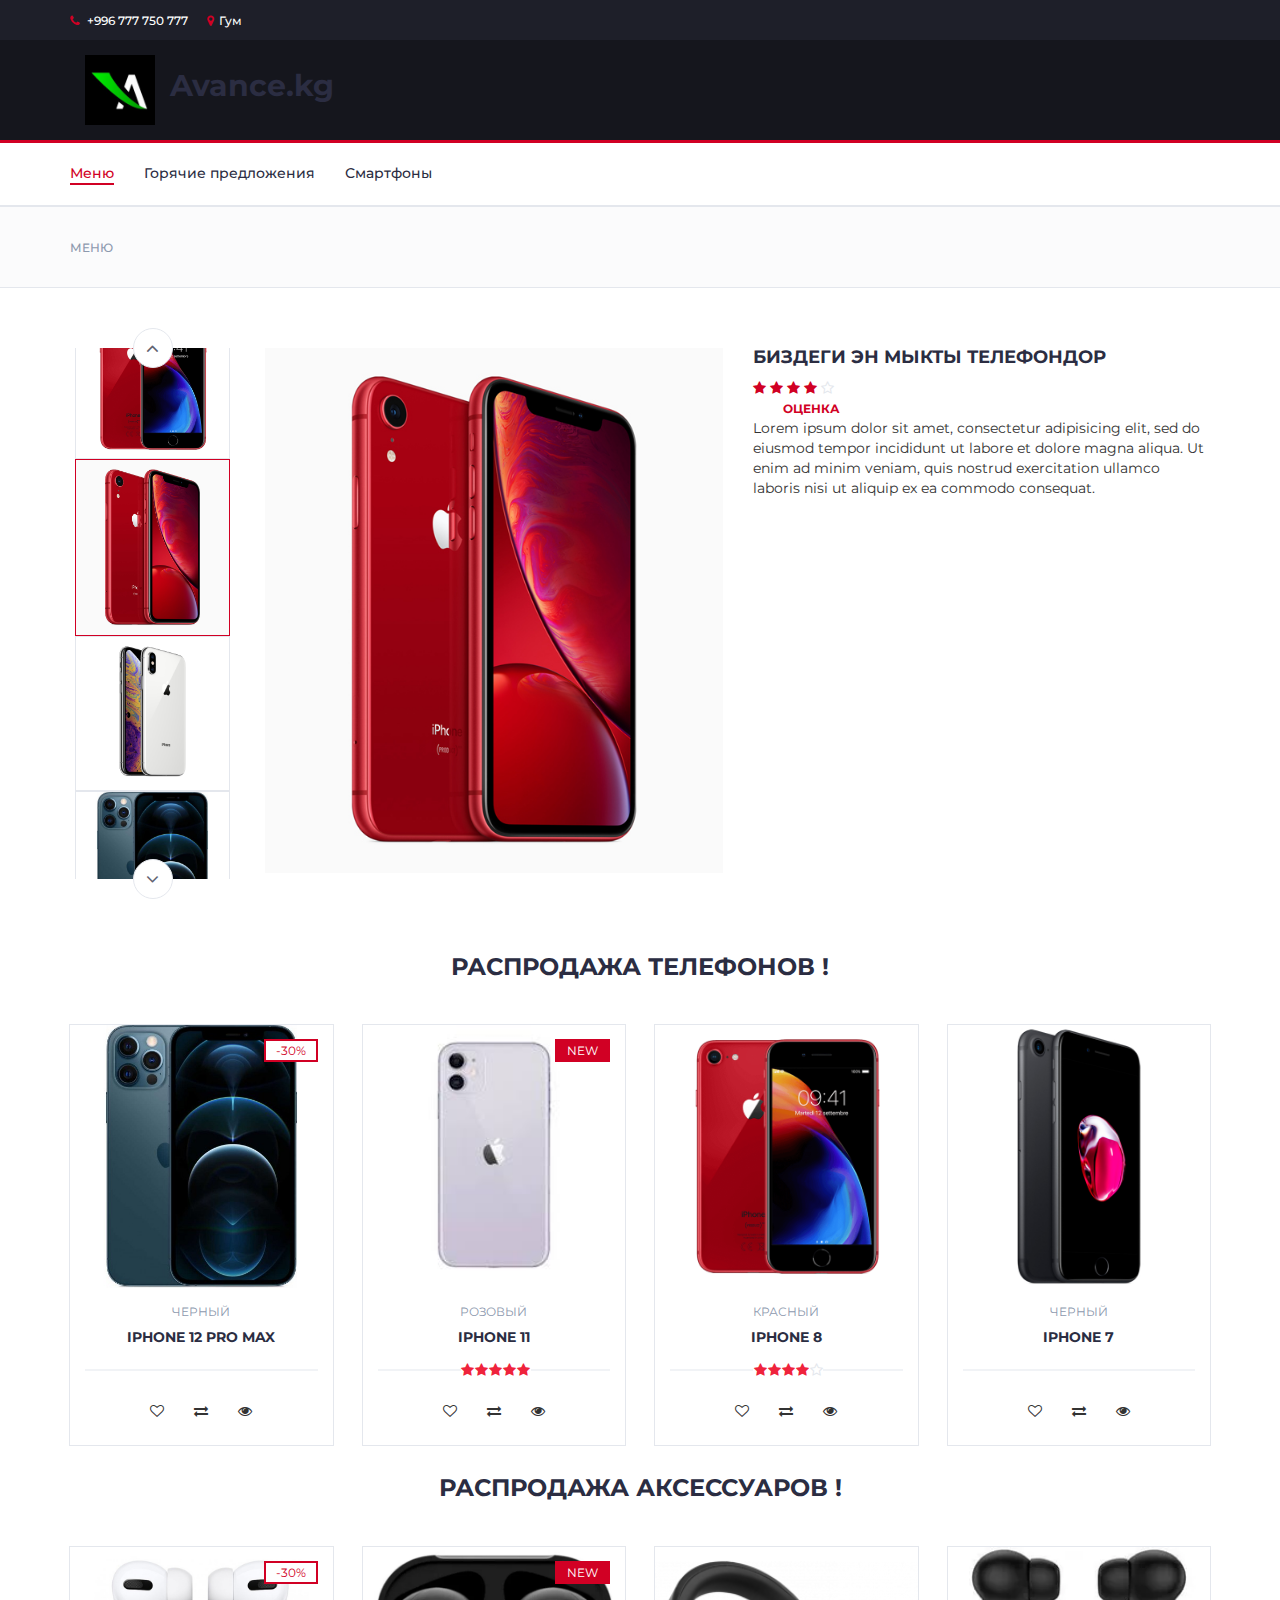
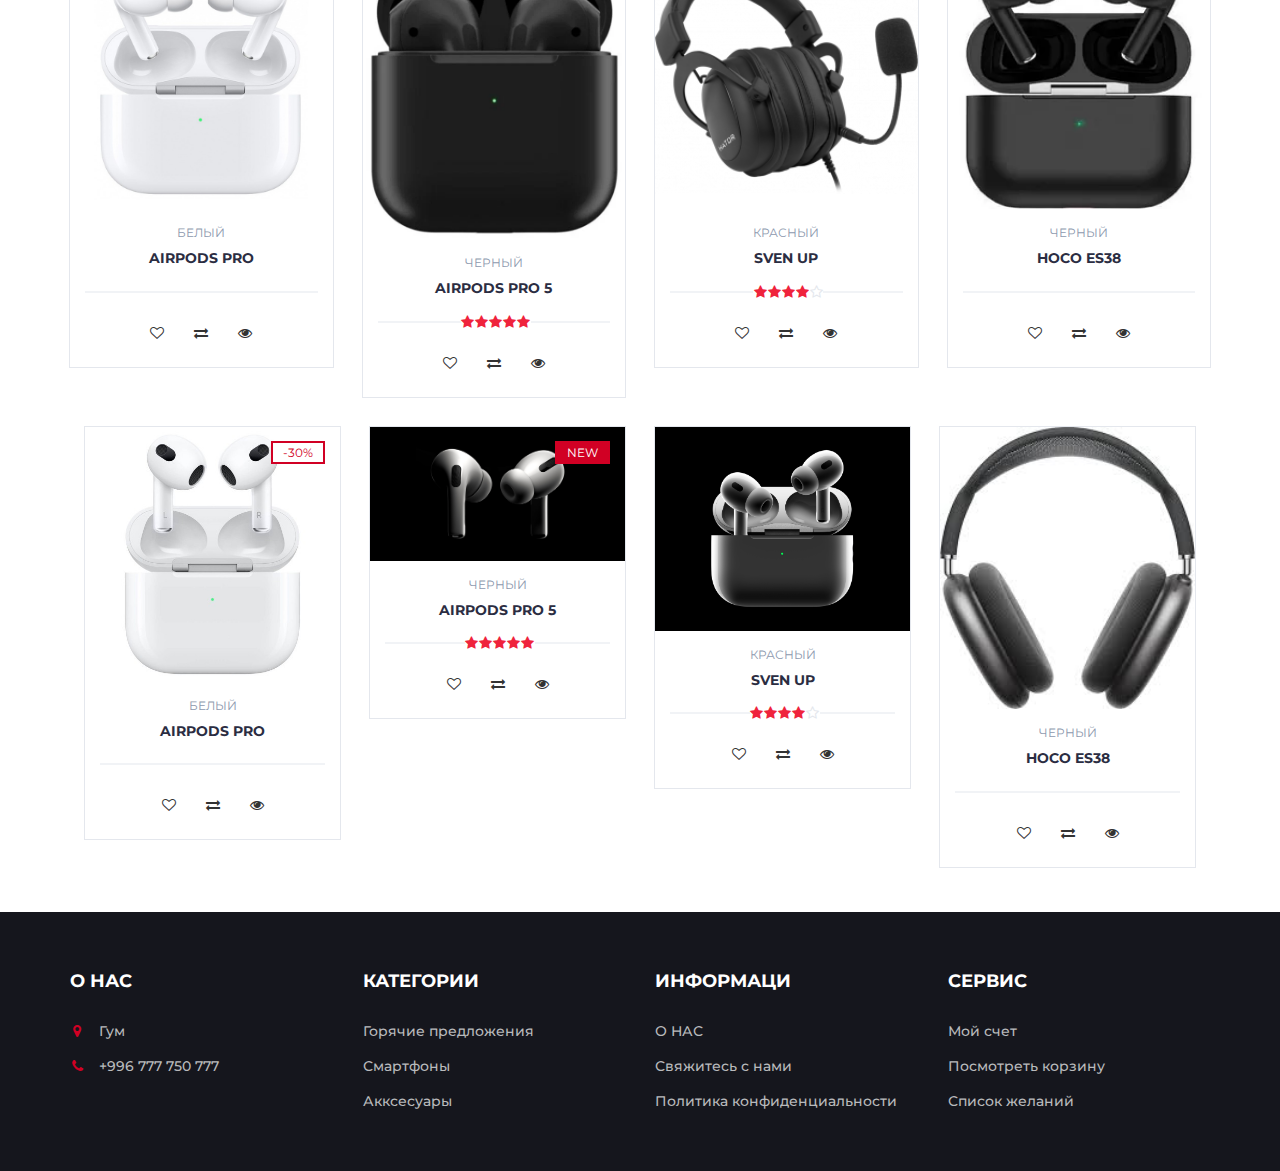
==== commit e3f1fa5e: "fixed" ====
--- a/product.html
+++ b/product.html
@@ -118,7 +118,7 @@
         <div class="row">
             <div class="col-md-12">
                 <ul class="breadcrumb-tree">
-                    <li><a href="#">Меню</a></li>
+                    <li><a href="index.html">Меню</a></li>
                 </ul>
             </div>
         </div>
@@ -219,9 +219,157 @@
         <!-- row -->
         <div class="row">
 
+        <div class="col-md-12">
+            <div class="section-title text-center">
+                <h3 class="title">РАСПРОДАЖА ТЕЛЕФОНОВ !</h3>
+            </div>
+        </div>
+
+        <!-- product -->
+        <div class="col-md-3 col-xs-6">
+            <div class="product">
+                <div class="product-img">
+                    <img src="img/12pro.jpg" alt="">
+                    <div class="product-label">
+                        <span class="sale">-30%</span>
+                    </div>
+                </div>
+                <div class="product-body">
+                    <p class="product-category">Черный</p>
+                    <h3 class="product-name"><a href="#">IPhone 12 pro Max</a></h3>
+                    <h4 class="product-price">
+                        <del class="product-old-price"></del>
+                    </h4>
+                    <div class="product-rating">
+                    </div>
+                    <div class="product-btns">
+                        <button class="add-to-wishlist"><i class="fa fa-heart-o"></i><span class="tooltipp">добавить в список желаний</span>
+                        </button>
+                        <button class="add-to-compare"><i class="fa fa-exchange"></i><span class="tooltipp">Добавить к сравнению</span>
+                        </button>
+                        <button class="quick-view"><i class="fa fa-eye"></i><span class="tooltipp">Посмотреть</span>
+                        </button>
+                    </div>
+                </div>
+                <div class="add-to-cart">
+                    <a href="tel:+996777750777">
+                        <button class="add-to-cart-btn"><i class="fa fa-shopping-cart"></i> Заказать</button>
+                    </a>
+                </div>
+            </div>
+        </div>
+        <!-- /product -->
+
+        <!-- product -->
+        <div class="col-md-3 col-xs-6">
+            <div class="product">
+                <div class="product-img">
+                    <img src="img/iphone11.jfif" alt="">
+                    <div class="product-label">
+                        <span class="new">NEW</span>
+                    </div>
+                </div>
+                <div class="product-body">
+                    <p class="product-category">Розовый</p>
+                    <h3 class="product-name"><a href="#">IPhone 11</a></h3>
+                    <h4 class="product-price">
+                        <del class="product-old-price"></del>
+                    </h4>
+                    <div class="product-rating">
+                        <i class="fa fa-star"></i>
+                        <i class="fa fa-star"></i>
+                        <i class="fa fa-star"></i>
+                        <i class="fa fa-star"></i>
+                        <i class="fa fa-star"></i>
+                    </div>
+                    <div class="product-btns">
+                        <button class="add-to-wishlist"><i class="fa fa-heart-o"></i><span class="tooltipp">Посмотреть</span>
+                        </button>
+                        <button class="add-to-compare"><i class="fa fa-exchange"></i><span
+                                class="tooltipp">Заказать</span></button>
+                        <button class="quick-view"><i class="fa fa-eye"></i><span class="tooltipp">Заказать</span>
+                        </button>
+                    </div>
+                </div>
+                <div class="add-to-cart">
+                    <a href="tel:+996777750777">
+                        <button class="add-to-cart-btn"><i class="fa fa-shopping-cart"></i> Заказать</button>
+                    </a></div>
+            </div>
+        </div>
+        <!-- /product -->
+
+        <div class="clearfix visible-sm visible-xs"></div>
+
+        <!-- product -->
+        <div class="col-md-3 col-xs-6">
+            <div class="product">
+                <div class="product-img">
+                    <img src="img/8.png" alt="">
+                </div>
+                <div class="product-body">
+                    <p class="product-category">Красный</p>
+                    <h3 class="product-name"><a href="#">IPhone 8</a></h3>
+                    <div class="product-rating">
+                        <i class="fa fa-star"></i>
+                        <i class="fa fa-star"></i>
+                        <i class="fa fa-star"></i>
+                        <i class="fa fa-star"></i>
+                        <i class="fa fa-star-o"></i>
+                    </div>
+                    <div class="product-btns">
+                        <button class="add-to-wishlist"><i class="fa fa-heart-o"></i><span class="tooltipp">Посмотреть</span>
+                        </button>
+                        <button class="add-to-compare"><i class="fa fa-exchange"></i><span
+                                class="tooltipp">Заказать</span></button>
+                        <button class="quick-view"><i class="fa fa-eye"></i><span class="tooltipp">New</span>
+                        </button>
+                    </div>
+                </div>
+                <div class="add-to-cart">
+                    <a href="tel:+996777750777">
+                        <button class="add-to-cart-btn"><i class="fa fa-shopping-cart"></i> Заказать</button>
+                    </a>
+                </div>
+            </div>
+        </div>
+        <!-- /product -->
+
+        <!-- product -->
+        <div class="col-md-3 col-xs-6">
+            <div class="product">
+                <div class="product-img">
+                    <img src="img/77.jpg" alt="img">
+                </div>
+                <div class="product-body">
+                    <p class="product-category">Черный</p>
+                    <h3 class="product-name"><a href="#">Iphone 7</a></h3>
+                    <div class="product-rating">
+                    </div>
+                    <div class="product-btns">
+                        <button class="add-to-wishlist"><i class="fa fa-heart-o"></i><span class="tooltipp">Посмотреть</span>
+                        </button>
+                        <button class="add-to-compare"><i class="fa fa-exchange"></i><span
+                                class="tooltipp">Заказать</span></button>
+                        <button class="quick-view"><i class="fa fa-eye"></i><span class="tooltipp">new</span>
+                        </button>
+                    </div>
+                </div>
+                <div class="add-to-cart">
+                    <a href="tel:+996777750777">
+                        <button class="add-to-cart-btn"><i class="fa fa-shopping-cart"></i> Заказать</button>
+                    </a>
+                </div>
+            </div>
+        </div>
+        <!-- /product -->
+
+    </div>
+        <div class="row">
+
             <div class="col-md-12">
                 <div class="section-title text-center">
-                    <h3 class="title">Акция Болуп жаткан телефондор !</h3>
+                    <h3 class="title">РАСПРОДАЖА АКСЕССУАРОВ !</h3>
                 </div>
             </div>
 
@@ -229,25 +377,25 @@
             <div class="col-md-3 col-xs-6">
                 <div class="product">
                     <div class="product-img">
-                        <img src="img/12pro.jpg" alt="">
+                        <img src="img/air1.jpg" alt="">
                         <div class="product-label">
                             <span class="sale">-30%</span>
                         </div>
                     </div>
                     <div class="product-body">
-                        <p class="product-category">Черный</p>
-                        <h3 class="product-name"><a href="#">IPhone 12 pro Max</a></h3>
+                        <p class="product-category">Белый</p>
+                        <h3 class="product-name"><a href="#">airpods pro</a></h3>
                         <h4 class="product-price">
                             <del class="product-old-price"></del>
                         </h4>
                         <div class="product-rating">
                         </div>
                         <div class="product-btns">
-                            <button class="add-to-wishlist"><i class="fa fa-heart-o"></i><span class="tooltipp">добавить в список желаний</span>
-                            </button>
-                            <button class="add-to-compare"><i class="fa fa-exchange"></i><span class="tooltipp">Добавить к сравнению</span>
-                            </button>
-                            <button class="quick-view"><i class="fa fa-eye"></i><span class="tooltipp">Посмотреть</span>
+                            <button class="add-to-wishlist"><i class="fa fa-heart-o"></i><span class="tooltipp">Лайк</span>
+                            </button>
+                            <button class="add-to-compare"><i class="fa fa-exchange"></i><span class="tooltipp">Обменять</span>
+                            </button>
+                            <button class="quick-view"><i class="fa fa-eye"></i><span class="tooltipp">Смотреть</span>
                             </button>
                         </div>
                     </div>
@@ -264,14 +412,14 @@
             <div class="col-md-3 col-xs-6">
                 <div class="product">
                     <div class="product-img">
-                        <img src="img/iphone11.jfif" alt="">
+                        <img src="img/pro%20black.webp" alt="">
                         <div class="product-label">
                             <span class="new">NEW</span>
                         </div>
                     </div>
                     <div class="product-body">
-                        <p class="product-category">Розовый</p>
-                        <h3 class="product-name"><a href="#">IPhone 11</a></h3>
+                        <p class="product-category">Черный</p>
+                        <h3 class="product-name"><a href="#">airpods pro 5</a></h3>
                         <h4 class="product-price">
                             <del class="product-old-price"></del>
                         </h4>
@@ -283,11 +431,11 @@
                             <i class="fa fa-star"></i>
                         </div>
                         <div class="product-btns">
-                            <button class="add-to-wishlist"><i class="fa fa-heart-o"></i><span class="tooltipp">Посмотреть</span>
+                            <button class="add-to-wishlist"><i class="fa fa-heart-o"></i><span class="tooltipp">Лайк</span>
                             </button>
                             <button class="add-to-compare"><i class="fa fa-exchange"></i><span
-                                    class="tooltipp">Заказать</span></button>
-                            <button class="quick-view"><i class="fa fa-eye"></i><span class="tooltipp">Заказать</span>
+                                    class="tooltipp">Обменять</span></button>
+                            <button class="quick-view"><i class="fa fa-eye"></i><span class="tooltipp">Смотреть</span>
                             </button>
                         </div>
                     </div>
@@ -305,11 +453,11 @@
             <div class="col-md-3 col-xs-6">
                 <div class="product">
                     <div class="product-img">
-                        <img src="img/8.png" alt="">
+                        <img src="img/nnaush.png" alt="">
                     </div>
                     <div class="product-body">
                         <p class="product-category">Красный</p>
-                        <h3 class="product-name"><a href="#">IPhone 8</a></h3>
+                        <h3 class="product-name"><a href="#">sven up</a></h3>
                         <div class="product-rating">
                             <i class="fa fa-star"></i>
                             <i class="fa fa-star"></i>
@@ -318,11 +466,11 @@
                             <i class="fa fa-star-o"></i>
                         </div>
                         <div class="product-btns">
-                            <button class="add-to-wishlist"><i class="fa fa-heart-o"></i><span class="tooltipp">Посмотреть</span>
+                            <button class="add-to-wishlist"><i class="fa fa-heart-o"></i><span class="tooltipp">Лайк</span>
                             </button>
                             <button class="add-to-compare"><i class="fa fa-exchange"></i><span
-                                    class="tooltipp">Заказать</span></button>
-                            <button class="quick-view"><i class="fa fa-eye"></i><span class="tooltipp">New</span>
+                                    class="tooltipp"><Обменять></Обменять></span></button>
+                            <button class="quick-view"><i class="fa fa-eye"></i><span class="tooltipp">Смотреть</span>
                             </button>
                         </div>
                     </div>
@@ -339,19 +487,19 @@
             <div class="col-md-3 col-xs-6">
                 <div class="product">
                     <div class="product-img">
-                        <img src="img/77.jpg" alt="img">
+                        <img src="img/black4.webp" alt="img">
                     </div>
                     <div class="product-body">
                         <p class="product-category">Черный</p>
-                        <h3 class="product-name"><a href="#">Iphone 7</a></h3>
+                        <h3 class="product-name"><a href="#">Hoco es38</a></h3>
                         <div class="product-rating">
                         </div>
                         <div class="product-btns">
-                            <button class="add-to-wishlist"><i class="fa fa-heart-o"></i><span class="tooltipp">Посмотреть</span>
+                            <button class="add-to-wishlist"><i class="fa fa-heart-o"></i><span class="tooltipp">Лайк</span>
                             </button>
                             <button class="add-to-compare"><i class="fa fa-exchange"></i><span
-                                    class="tooltipp">Заказать</span></button>
-                            <button class="quick-view"><i class="fa fa-eye"></i><span class="tooltipp">new</span>
+                                    class="tooltipp">Обменять</span></button>
+                            <button class="quick-view"><i class="fa fa-eye"></i><span class="tooltipp">Смотреть</span>
                             </button>
                         </div>
                     </div>
@@ -364,6 +512,143 @@
             </div>
             <!-- /product -->
 
+
+        </div>
+        <div class="col-md-3 col-xs-6">
+            <div class="product">
+                <div class="product-img">
+                    <img src="img/b1.jpg" alt="">
+                    <div class="product-label">
+                        <span class="sale">-30%</span>
+                    </div>
+                </div>
+                <div class="product-body">
+                    <p class="product-category">Белый</p>
+                    <h3 class="product-name"><a href="#">airpods pro</a></h3>
+                    <h4 class="product-price">
+                        <del class="product-old-price"></del>
+                    </h4>
+                    <div class="product-rating">
+                    </div>
+                    <div class="product-btns">
+                        <button class="add-to-wishlist"><i class="fa fa-heart-o"></i><span class="tooltipp">Лайк</span>
+                        </button>
+                        <button class="add-to-compare"><i class="fa fa-exchange"></i><span class="tooltipp">Обменять</span>
+                        </button>
+                        <button class="quick-view"><i class="fa fa-eye"></i><span class="tooltipp">Смотреть</span>
+                        </button>
+                    </div>
+                </div>
+                <div class="add-to-cart">
+                    <a href="tel:+996777750777">
+                        <button class="add-to-cart-btn"><i class="fa fa-shopping-cart"></i> Заказать</button>
+                    </a>
+                </div>
+            </div>
+        </div>
+        <!-- /product -->
+
+        <!-- product -->
+        <div class="col-md-3 col-xs-6">
+            <div class="product">
+                <div class="product-img">
+                    <img src="img/b2.png" alt="">
+                    <div class="product-label">
+                        <span class="new">NEW</span>
+                    </div>
+                </div>
+                <div class="product-body">
+                    <p class="product-category">Черный</p>
+                    <h3 class="product-name"><a href="#">airpods pro 5</a></h3>
+                    <h4 class="product-price">
+                        <del class="product-old-price"></del>
+                    </h4>
+                    <div class="product-rating">
+                        <i class="fa fa-star"></i>
+                        <i class="fa fa-star"></i>
+                        <i class="fa fa-star"></i>
+                        <i class="fa fa-star"></i>
+                        <i class="fa fa-star"></i>
+                    </div>
+                    <div class="product-btns">
+                        <button class="add-to-wishlist"><i class="fa fa-heart-o"></i><span class="tooltipp">Лайк</span>
+                        </button>
+                        <button class="add-to-compare"><i class="fa fa-exchange"></i><span
+                                class="tooltipp">Обменять</span></button>
+                        <button class="quick-view"><i class="fa fa-eye"></i><span class="tooltipp">Смотреть</span>
+                        </button>
+                    </div>
+                </div>
+                <div class="add-to-cart">
+                    <a href="tel:+996777750777">
+                        <button class="add-to-cart-btn"><i class="fa fa-shopping-cart"></i> Заказать</button>
+                    </a></div>
+            </div>
+        </div>
+        <!-- /product -->
+
+        <div class="clearfix visible-sm visible-xs"></div>
+
+        <!-- product -->
+        <div class="col-md-3 col-xs-6">
+            <div class="product">
+                <div class="product-img">
+                    <img src="img/b3.jpg" alt="">
+                </div>
+                <div class="product-body">
+                    <p class="product-category">Красный</p>
+                    <h3 class="product-name"><a href="#">sven up</a></h3>
+                    <div class="product-rating">
+                        <i class="fa fa-star"></i>
+                        <i class="fa fa-star"></i>
+                        <i class="fa fa-star"></i>
+                        <i class="fa fa-star"></i>
+                        <i class="fa fa-star-o"></i>
+                    </div>
+                    <div class="product-btns">
+                        <button class="add-to-wishlist"><i class="fa fa-heart-o"></i><span class="tooltipp">Лайк</span>
+                        </button>
+                        <button class="add-to-compare"><i class="fa fa-exchange"></i><span
+                                class="tooltipp">Обменять</span></button>
+                        <button class="quick-view"><i class="fa fa-eye"></i><span class="tooltipp">Смотреть</span>
+                        </button>
+                    </div>
+                </div>
+                <div class="add-to-cart">
+                    <a href="tel:+996777750777">
+                        <button class="add-to-cart-btn"><i class="fa fa-shopping-cart"></i> Заказать</button>
+                    </a>
+                </div>
+            </div>
+        </div>
+        <!-- /product -->
+
+        <!-- product -->
+        <div class="col-md-3 col-xs-6">
+            <div class="product">
+                <div class="product-img">
+                    <img src="img/b44.jpg" alt="img">
+                </div>
+                <div class="product-body">
+                    <p class="product-category">Черный</p>
+                    <h3 class="product-name"><a href="#">Hoco es38</a></h3>
+                    <div class="product-rating">
+                    </div>
+                    <div class="product-btns">
+                        <button class="add-to-wishlist"><i class="fa fa-heart-o"></i><span class="tooltipp">Лайк</span>
+                        </button>
+                        <button class="add-to-compare"><i class="fa fa-exchange"></i><span
+                                class="tooltipp">Обменять</span></button>
+                        <button class="quick-view"><i class="fa fa-eye"></i><span class="tooltipp">Смотреть</span>
+                        </button>
+                    </div>
+                </div>
+                <div class="add-to-cart">
+                    <a href="tel:+996777750777">
+                        <button class="add-to-cart-btn"><i class="fa fa-shopping-cart"></i> Заказать</button>
+                    </a>
+                </div>
+            </div>
         </div>
         <!-- /row -->
     </div>
@@ -435,35 +720,6 @@
         <!-- /container -->
     </div>
     <!-- /top footer -->
-
-    <!-- bottom footer -->
-    <div id="bottom-footer" class="section">
-        <div class="container">
-            <!-- row -->
-            <div class="row">
-                <div class="col-md-12 text-center">
-                    <ul class="footer-payments">
-                        <li><a href="#"><i class="fa fa-cc-visa"></i></a></li>
-                        <li><a href="#"><i class="fa fa-credit-card"></i></a></li>
-                        <li><a href="#"><i class="fa fa-cc-paypal"></i></a></li>
-                        <li><a href="#"><i class="fa fa-cc-mastercard"></i></a></li>
-                        <li><a href="#"><i class="fa fa-cc-discover"></i></a></li>
-                        <li><a href="#"><i class="fa fa-cc-amex"></i></a></li>
-                    </ul>
-                    <span class="copyright">
-								<!-- Link back to Colorlib can't be removed. Template is licensed under CC BY 3.0. -->
-								Copyright &copy;<script>document.write(new Date().getFullYear());</script> All rights reserved | This template is made with <i
-                            class="fa fa-heart-o" aria-hidden="true"></i> by <a href="https://colorlib.com"
-                                                                                target="_blank">Colorlib</a>
-                        <!-- Link back to Colorlib can't be removed. Template is licensed under CC BY 3.0. -->
-							</span>
-                </div>
-            </div>
-            <!-- /row -->
-        </div>
-        <!-- /container -->
-    </div>
-    <!-- /bottom footer -->
 </footer>
 <!-- /FOOTER -->
 
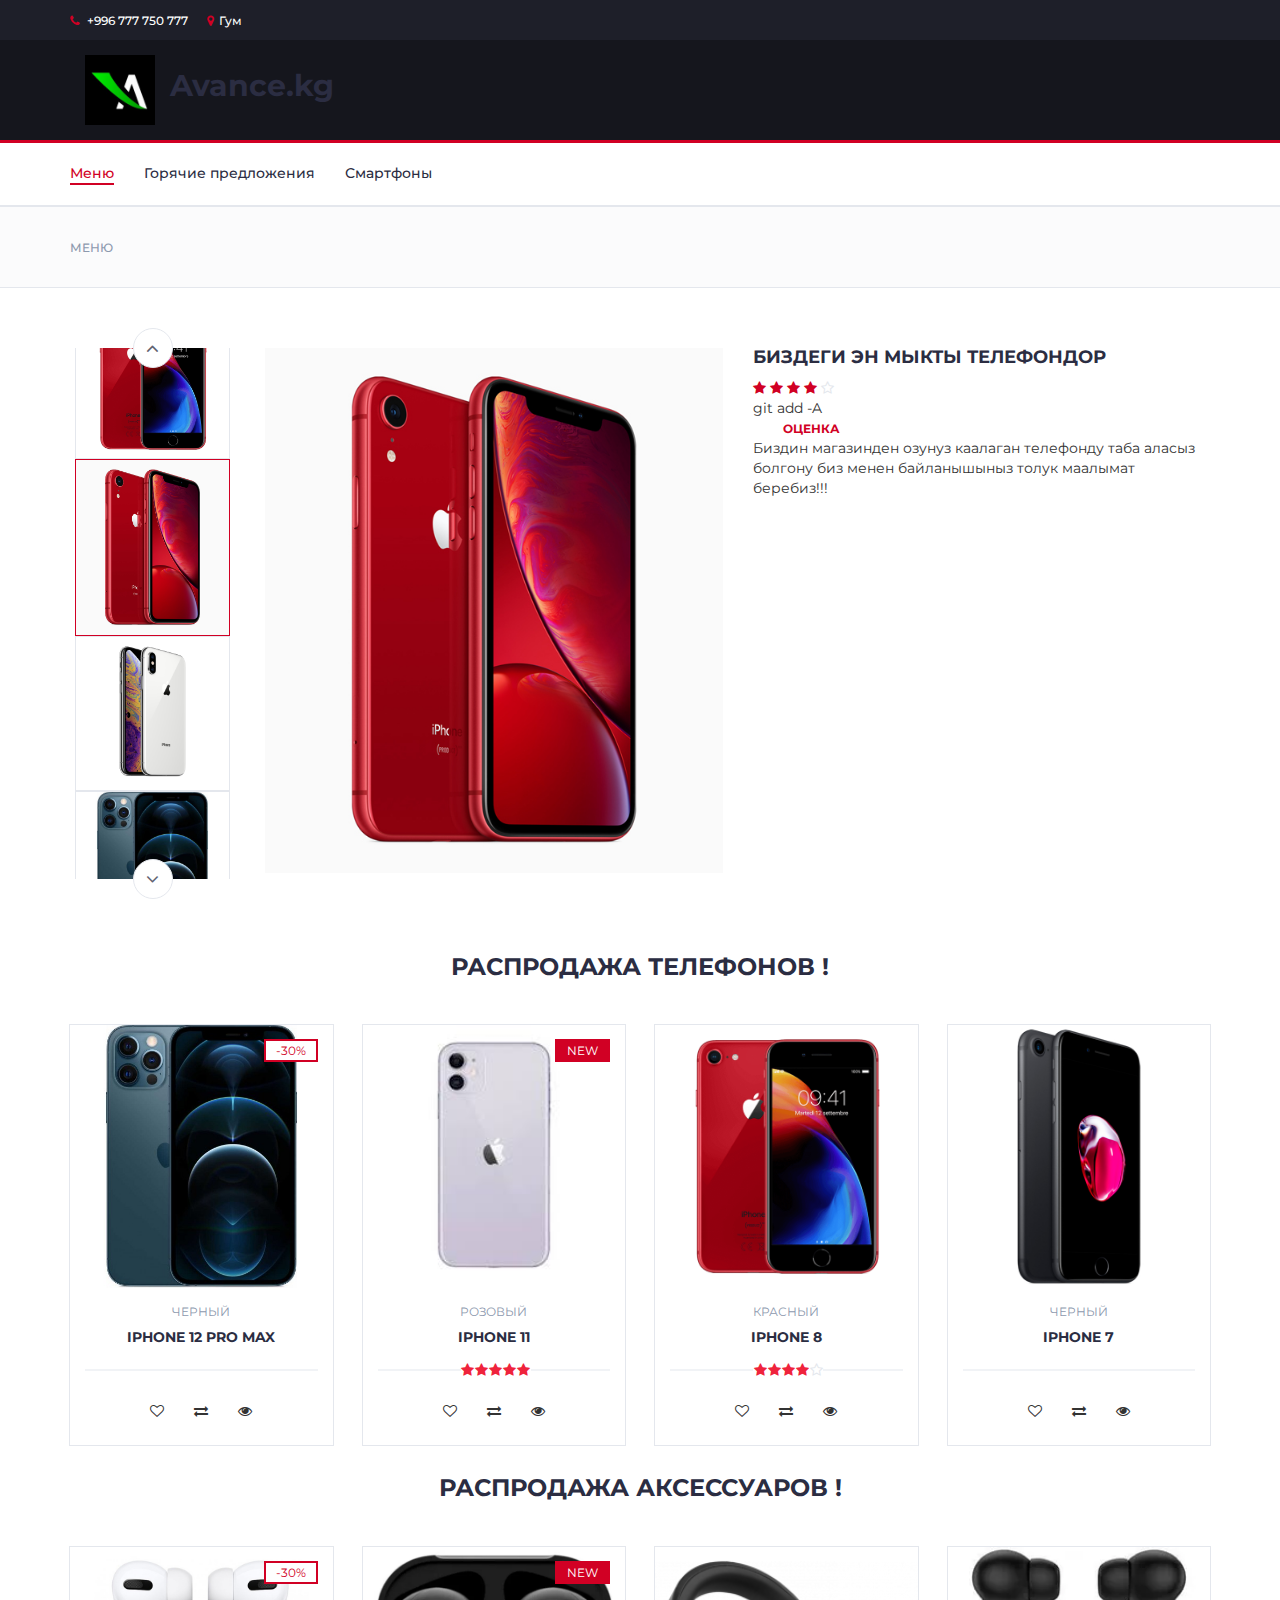
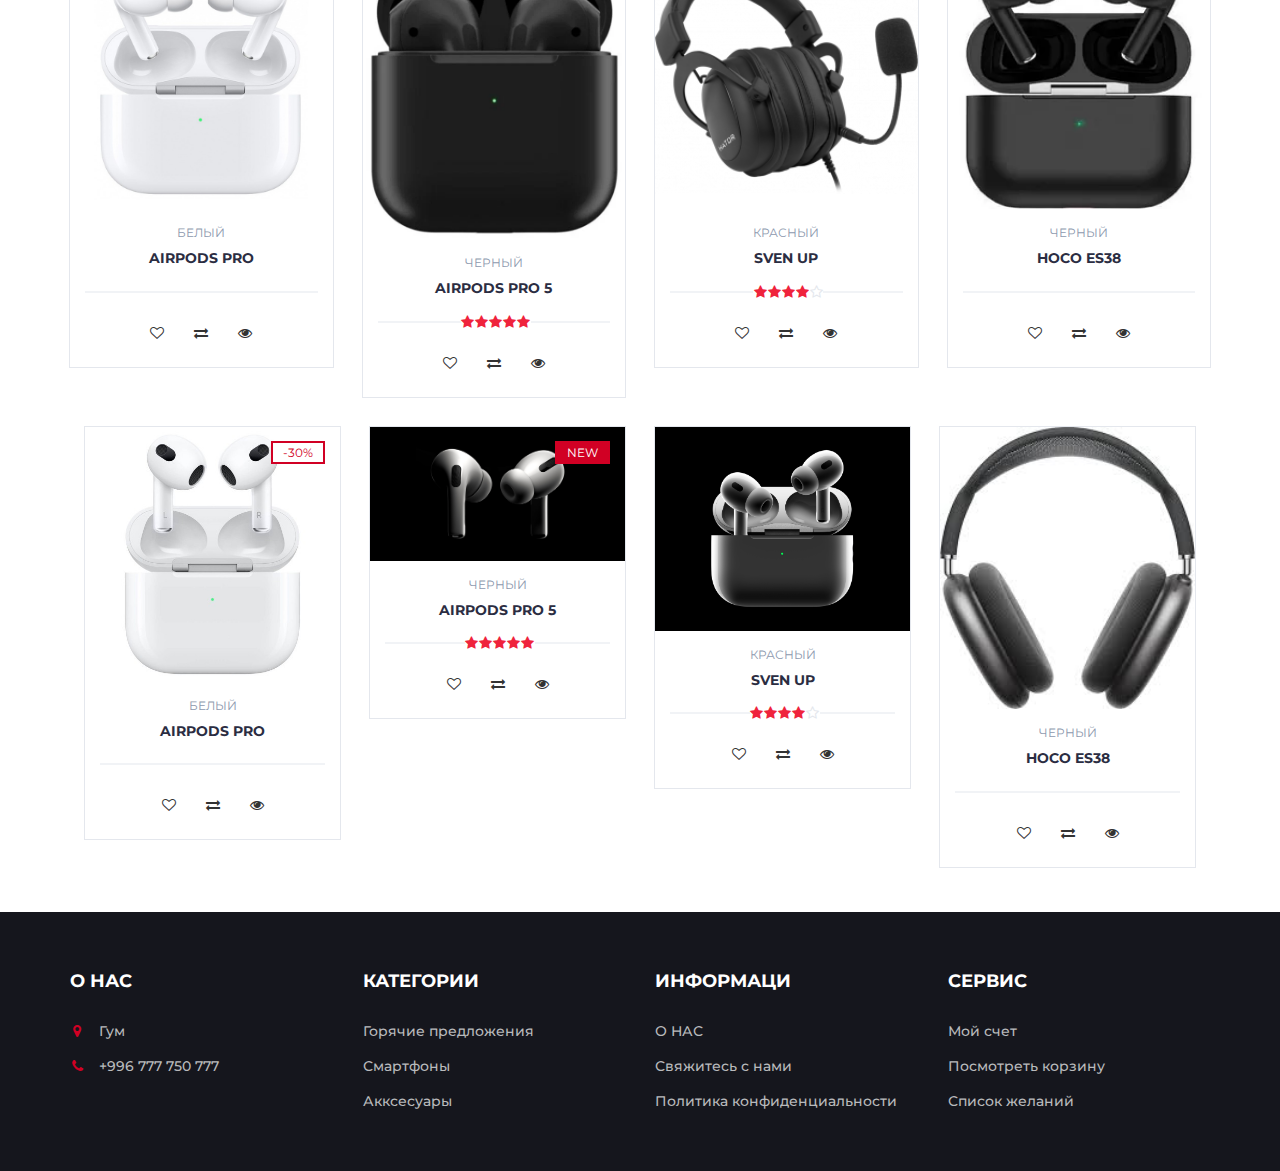
==== commit fb682205: "fexed" ====
--- a/product.html
+++ b/product.html
@@ -190,15 +190,11 @@
                             <i class="fa fa-star"></i>
                             <i class="fa fa-star-o"></i>
                         </div>
-                    </div>
+                    </div>git add -A
                     <div>
                         <span class="product-available">Оценка</span>
                     </div>
-                    <p>Lorem ipsum dolor sit amet, consectetur adipisicing elit, sed do eiusmod tempor incididunt ut
-                        labore et dolore magna aliqua. Ut enim ad minim veniam, quis nostrud exercitation ullamco
-                        laboris nisi ut aliquip ex ea commodo consequat.</p>
-
-
+                    <p>Биздин магазинден озунуз каалаган телефонду таба аласыз болгону биз менен байланышыныз толук маалымат беребиз!!!</p>
                 </div>
             </div>
             <!-- /Product details -->
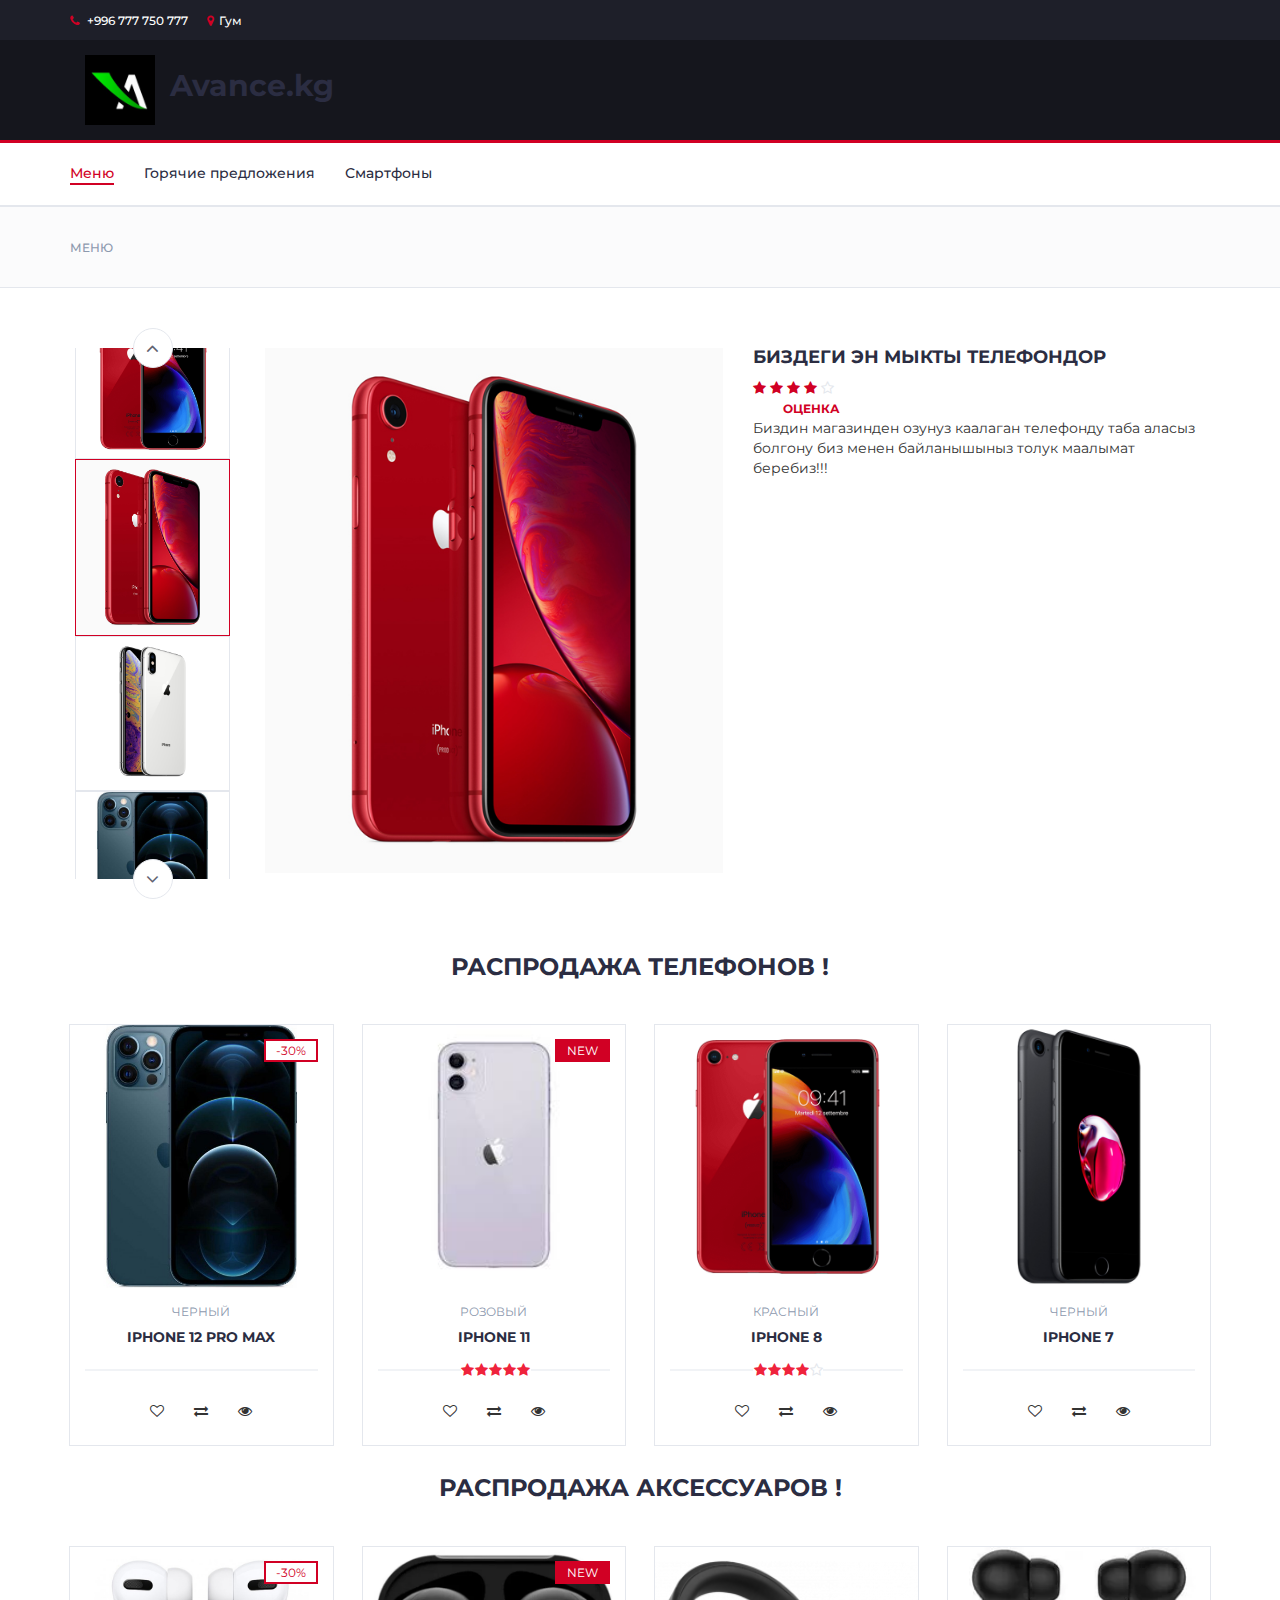
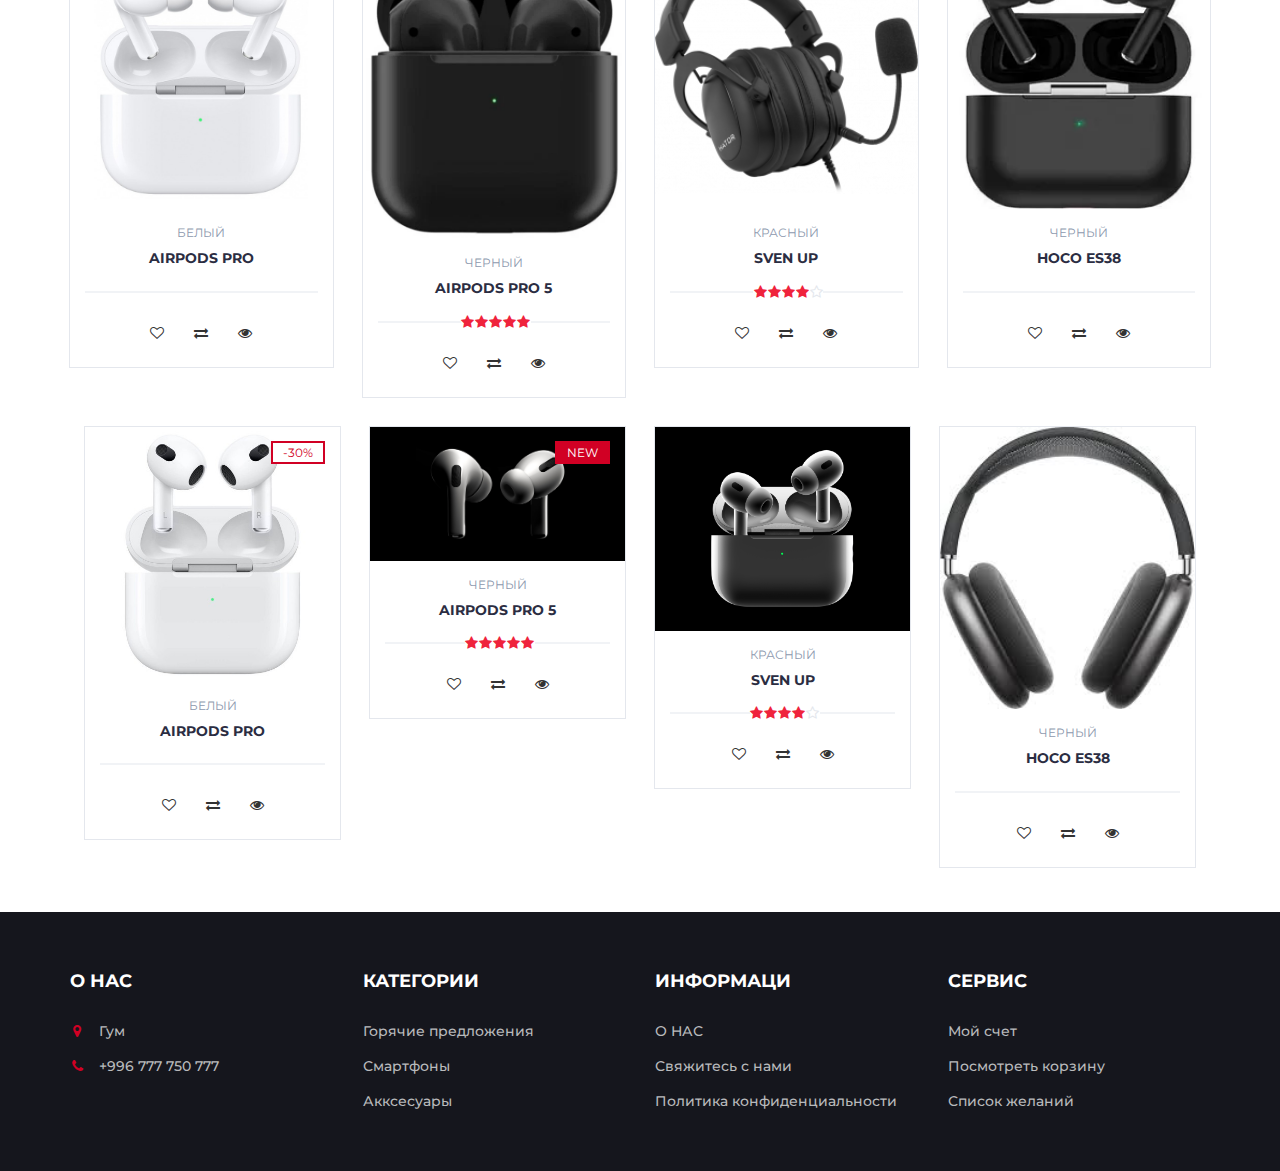
==== commit c47cb452: "fixed end!" ====
--- a/product.html
+++ b/product.html
@@ -142,7 +142,7 @@
                     </div>
 
                     <div class="product-preview">
-                        <img src="../img/xs.jpg" alt="">
+                        <img src="img/myxs.jpg" alt="img">
                     </div>
 
                     <div class="product-preview">
@@ -190,7 +190,7 @@
                             <i class="fa fa-star"></i>
                             <i class="fa fa-star-o"></i>
                         </div>
-                    </div>git add -A
+                    </div>
                     <div>
                         <span class="product-available">Оценка</span>
                     </div>
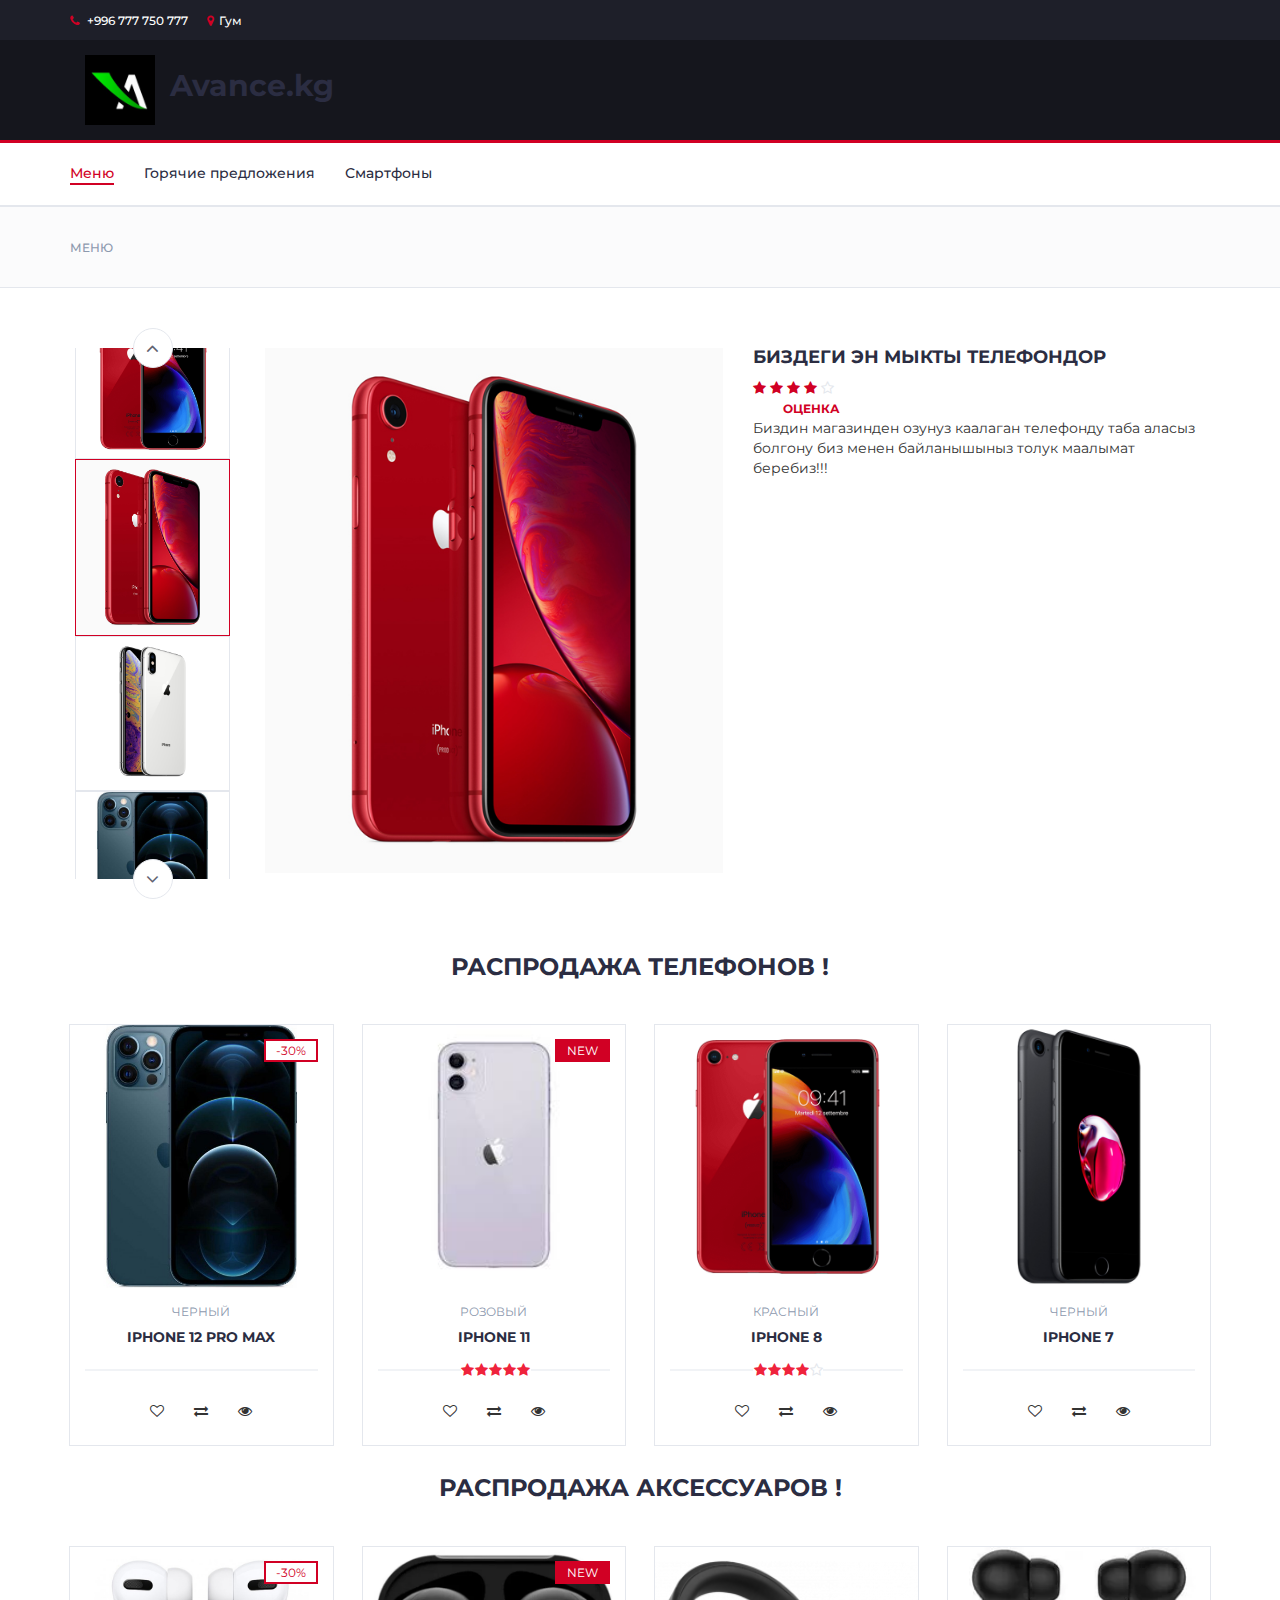
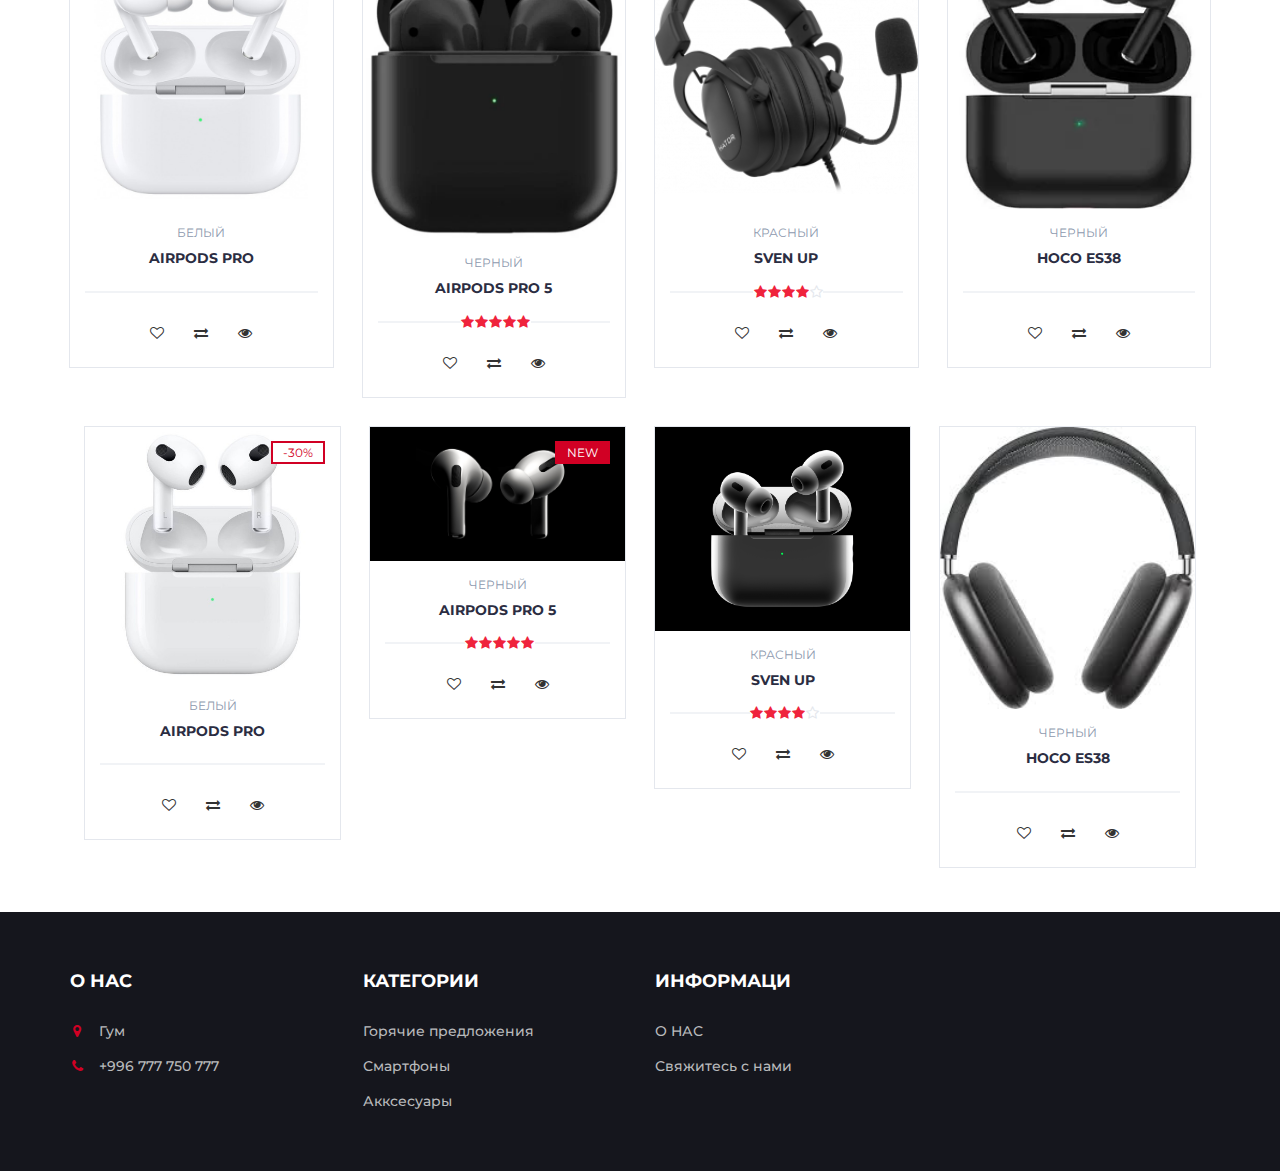
==== commit 459a9f63: "fixed end!!!" ====
--- a/product.html
+++ b/product.html
@@ -239,9 +239,9 @@
                     <div class="product-rating">
                     </div>
                     <div class="product-btns">
-                        <button class="add-to-wishlist"><i class="fa fa-heart-o"></i><span class="tooltipp">добавить в список желаний</span>
-                        </button>
-                        <button class="add-to-compare"><i class="fa fa-exchange"></i><span class="tooltipp">Добавить к сравнению</span>
+                        <button class="add-to-wishlist"><i class="fa fa-heart-o"></i><span class="tooltipp">Лайк</span>
+                        </button>
+                        <button class="add-to-compare"><i class="fa fa-exchange"></i><span class="tooltipp">Обменять</span>
                         </button>
                         <button class="quick-view"><i class="fa fa-eye"></i><span class="tooltipp">Посмотреть</span>
                         </button>
@@ -279,17 +279,17 @@
                         <i class="fa fa-star"></i>
                     </div>
                     <div class="product-btns">
-                        <button class="add-to-wishlist"><i class="fa fa-heart-o"></i><span class="tooltipp">Посмотреть</span>
+                        <button class="add-to-wishlist"><i class="fa fa-heart-o"></i><span class="tooltipp">Лайк</span>
                         </button>
                         <button class="add-to-compare"><i class="fa fa-exchange"></i><span
                                 class="tooltipp">Заказать</span></button>
-                        <button class="quick-view"><i class="fa fa-eye"></i><span class="tooltipp">Заказать</span>
+                        <button class="quick-view"><i class="fa fa-eye"></i><span class="tooltipp">Обменять</span>
                         </button>
                     </div>
                 </div>
                 <div class="add-to-cart">
                     <a href="tel:+996777750777">
-                        <button class="add-to-cart-btn"><i class="fa fa-shopping-cart"></i> Заказать</button>
+                        <button class="add-to-cart-btn"><i class="fa fa-shopping-cart"></i> Посмотреть</button>
                     </a></div>
             </div>
         </div>
@@ -314,17 +314,17 @@
                         <i class="fa fa-star-o"></i>
                     </div>
                     <div class="product-btns">
-                        <button class="add-to-wishlist"><i class="fa fa-heart-o"></i><span class="tooltipp">Посмотреть</span>
+                        <button class="add-to-wishlist"><i class="fa fa-heart-o"></i><span class="tooltipp">Лайк</span>
                         </button>
                         <button class="add-to-compare"><i class="fa fa-exchange"></i><span
                                 class="tooltipp">Заказать</span></button>
-                        <button class="quick-view"><i class="fa fa-eye"></i><span class="tooltipp">New</span>
+                        <button class="quick-view"><i class="fa fa-eye"></i><span class="tooltipp">Обменять</span>
                         </button>
                     </div>
                 </div>
                 <div class="add-to-cart">
                     <a href="tel:+996777750777">
-                        <button class="add-to-cart-btn"><i class="fa fa-shopping-cart"></i> Заказать</button>
+                        <button class="add-to-cart-btn"><i class="fa fa-shopping-cart"></i> Посмотреть</button>
                     </a>
                 </div>
             </div>
@@ -343,17 +343,17 @@
                     <div class="product-rating">
                     </div>
                     <div class="product-btns">
-                        <button class="add-to-wishlist"><i class="fa fa-heart-o"></i><span class="tooltipp">Посмотреть</span>
+                        <button class="add-to-wishlist"><i class="fa fa-heart-o"></i><span class="tooltipp">Лайк</span>
                         </button>
                         <button class="add-to-compare"><i class="fa fa-exchange"></i><span
                                 class="tooltipp">Заказать</span></button>
-                        <button class="quick-view"><i class="fa fa-eye"></i><span class="tooltipp">new</span>
+                        <button class="quick-view"><i class="fa fa-eye"></i><span class="tooltipp">Обменять</span>
                         </button>
                     </div>
                 </div>
                 <div class="add-to-cart">
                     <a href="tel:+996777750777">
-                        <button class="add-to-cart-btn"><i class="fa fa-shopping-cart"></i> Заказать</button>
+                        <button class="add-to-cart-btn"><i class="fa fa-shopping-cart"></i> Посмотреть</button>
                     </a>
                 </div>
             </div>
@@ -692,21 +692,8 @@
                     <div class="footer">
                         <h3 class="footer-title">Информаци</h3>
                         <ul class="footer-links">
-                            <li><a href="#">О НАС</a></li>
-                            <li><a href="#">Свяжитесь с нами</a></li>
-                            <li><a href="#">Политика конфиденциальности</a></li>
-
-                        </ul>
-                    </div>
-                </div>
-
-                <div class="col-md-3 col-xs-6">
-                    <div class="footer">
-                        <h3 class="footer-title">Сервис</h3>
-                        <ul class="footer-links">
-                            <li><a href="#">Мой счет</a></li>
-                            <li><a href="#">Посмотреть корзину</a></li>
-                            <li><a href="#">Список желаний</a></li>
+                            <li><a href="index.html">О НАС</a></li>
+                            <li><a href="tel:+996777750777">Свяжитесь с нами</a></li>
                         </ul>
                     </div>
                 </div>
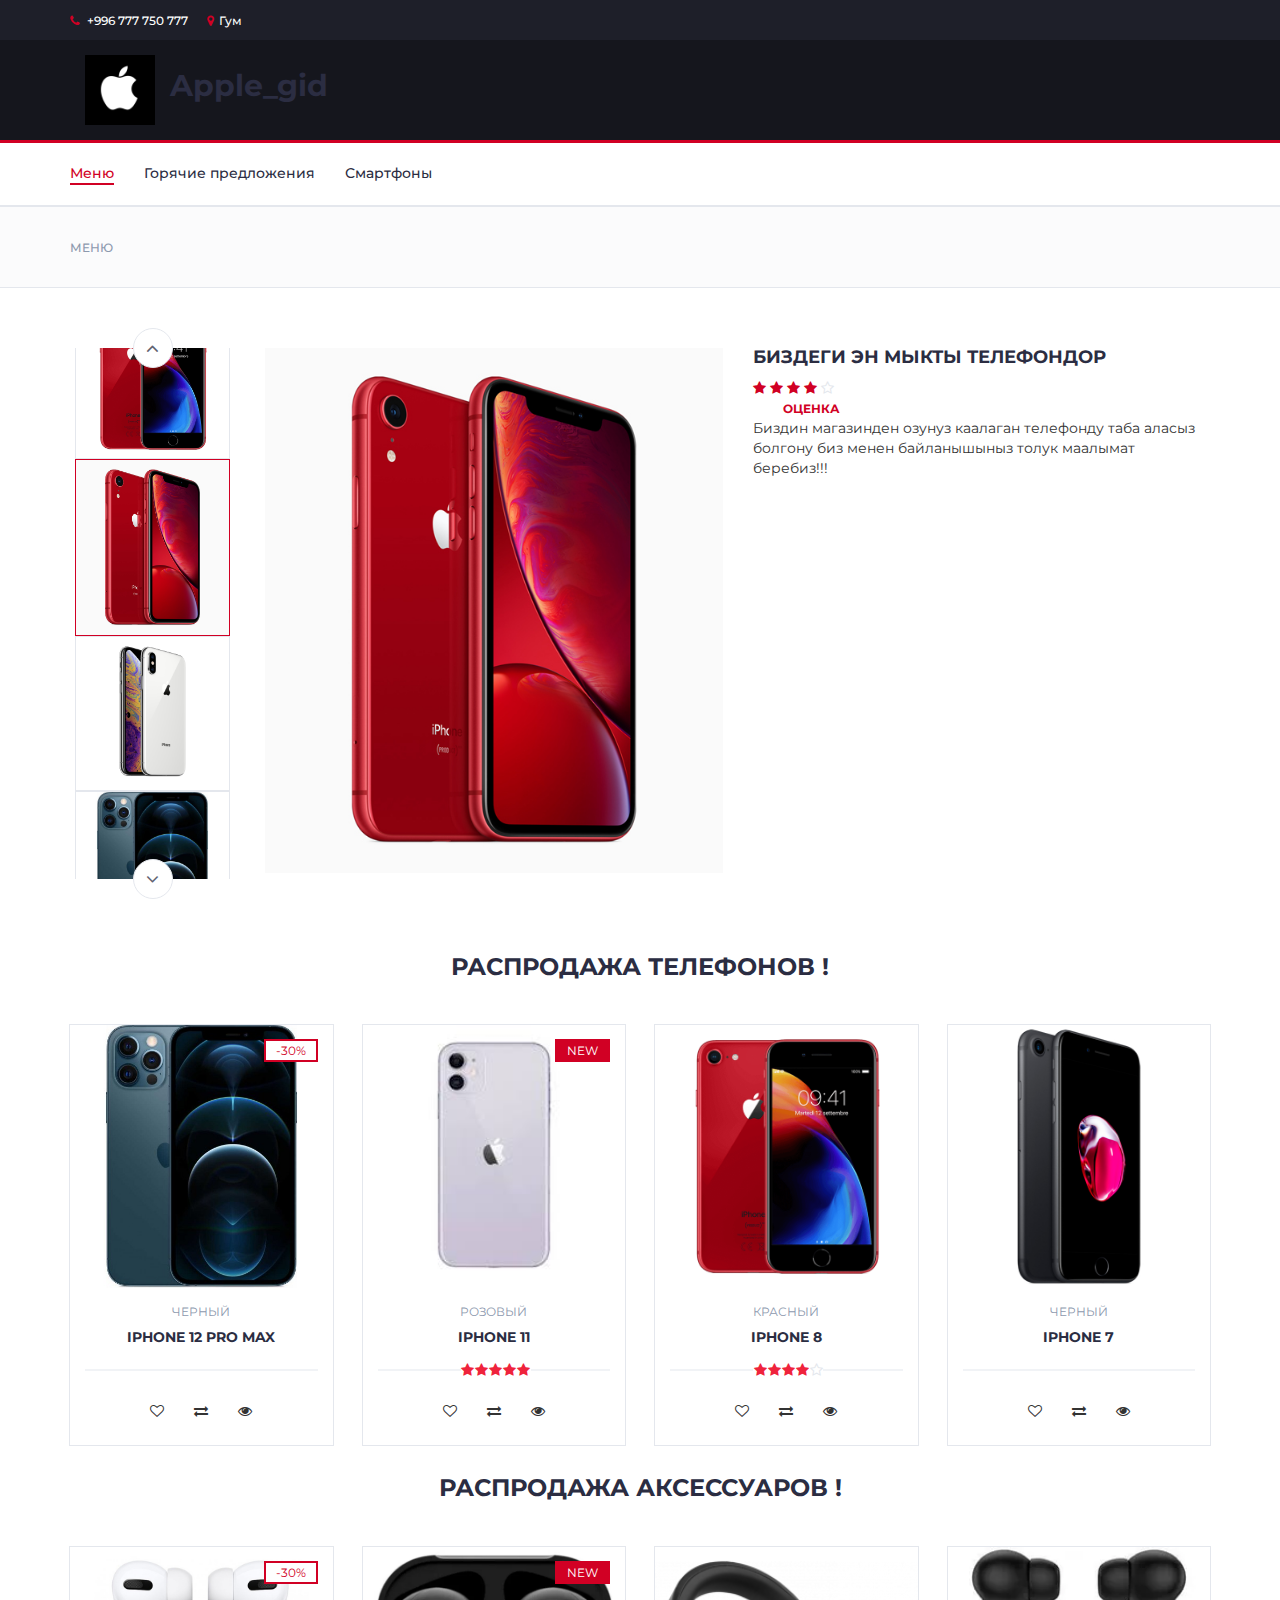
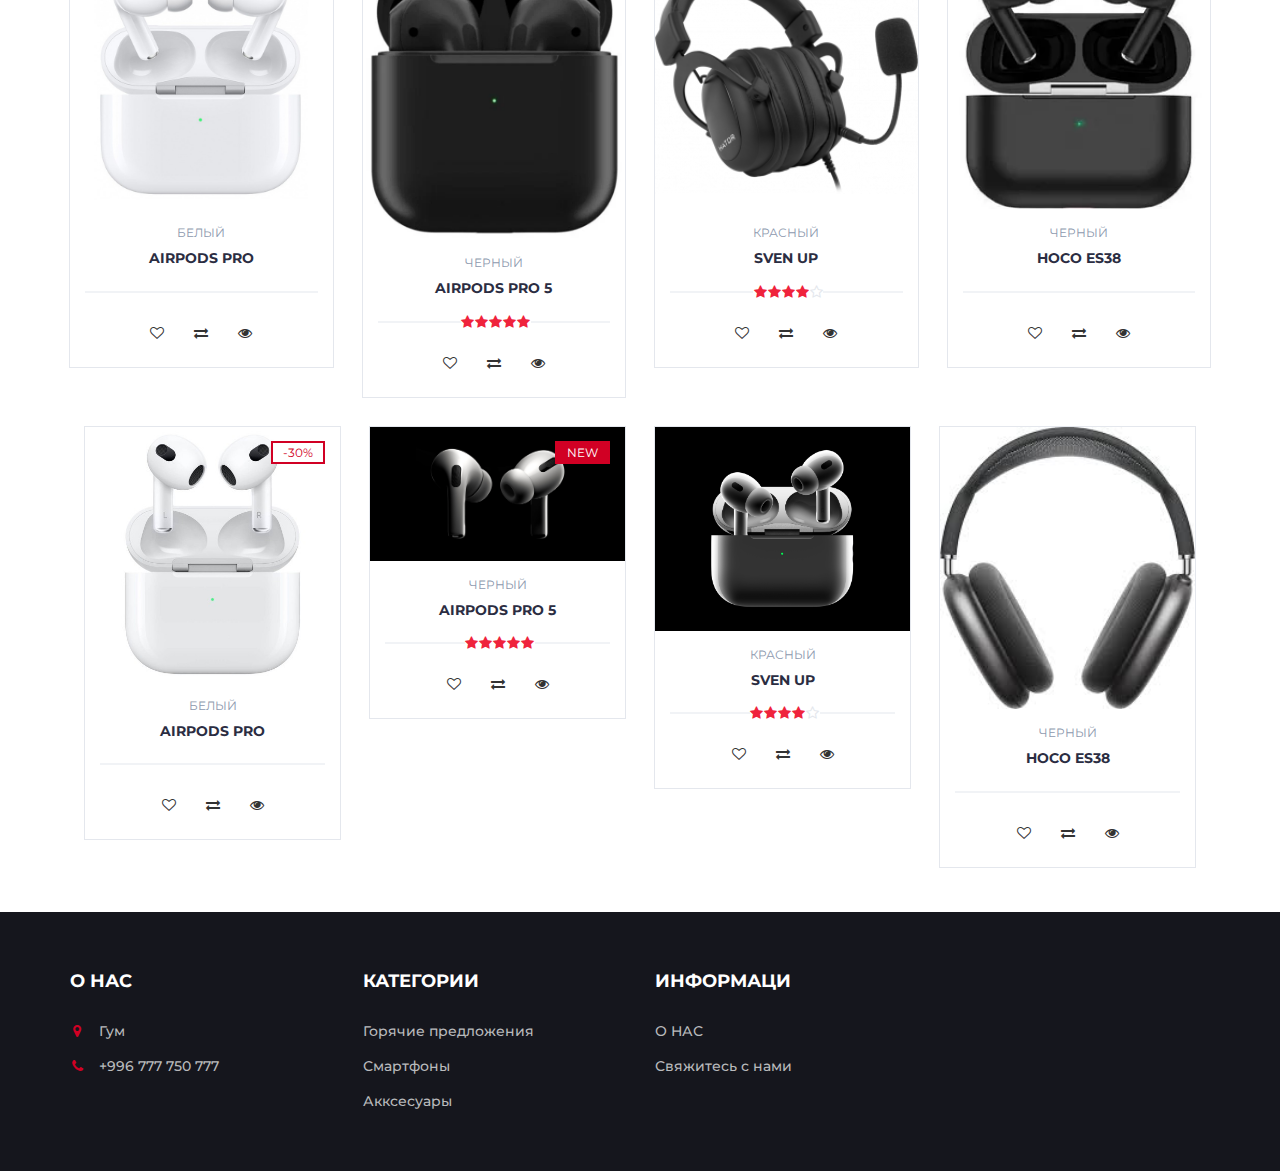
==== commit b7d31be2: "logo" ====
--- a/product.html
+++ b/product.html
@@ -61,8 +61,8 @@
                 <div class="col-md-3">
                     <div class="header-logo">
                         <a href="#" class="logo">
-                            <img src="img/logo-avance.jpg" alt="">
-                            <h2>Avance.kg</h2>
+                            <img src="img/US0378331005x640.png" alt="">
+                            <h2>Apple_gid</h2>
                         </a>
                     </div>
                 </div>
